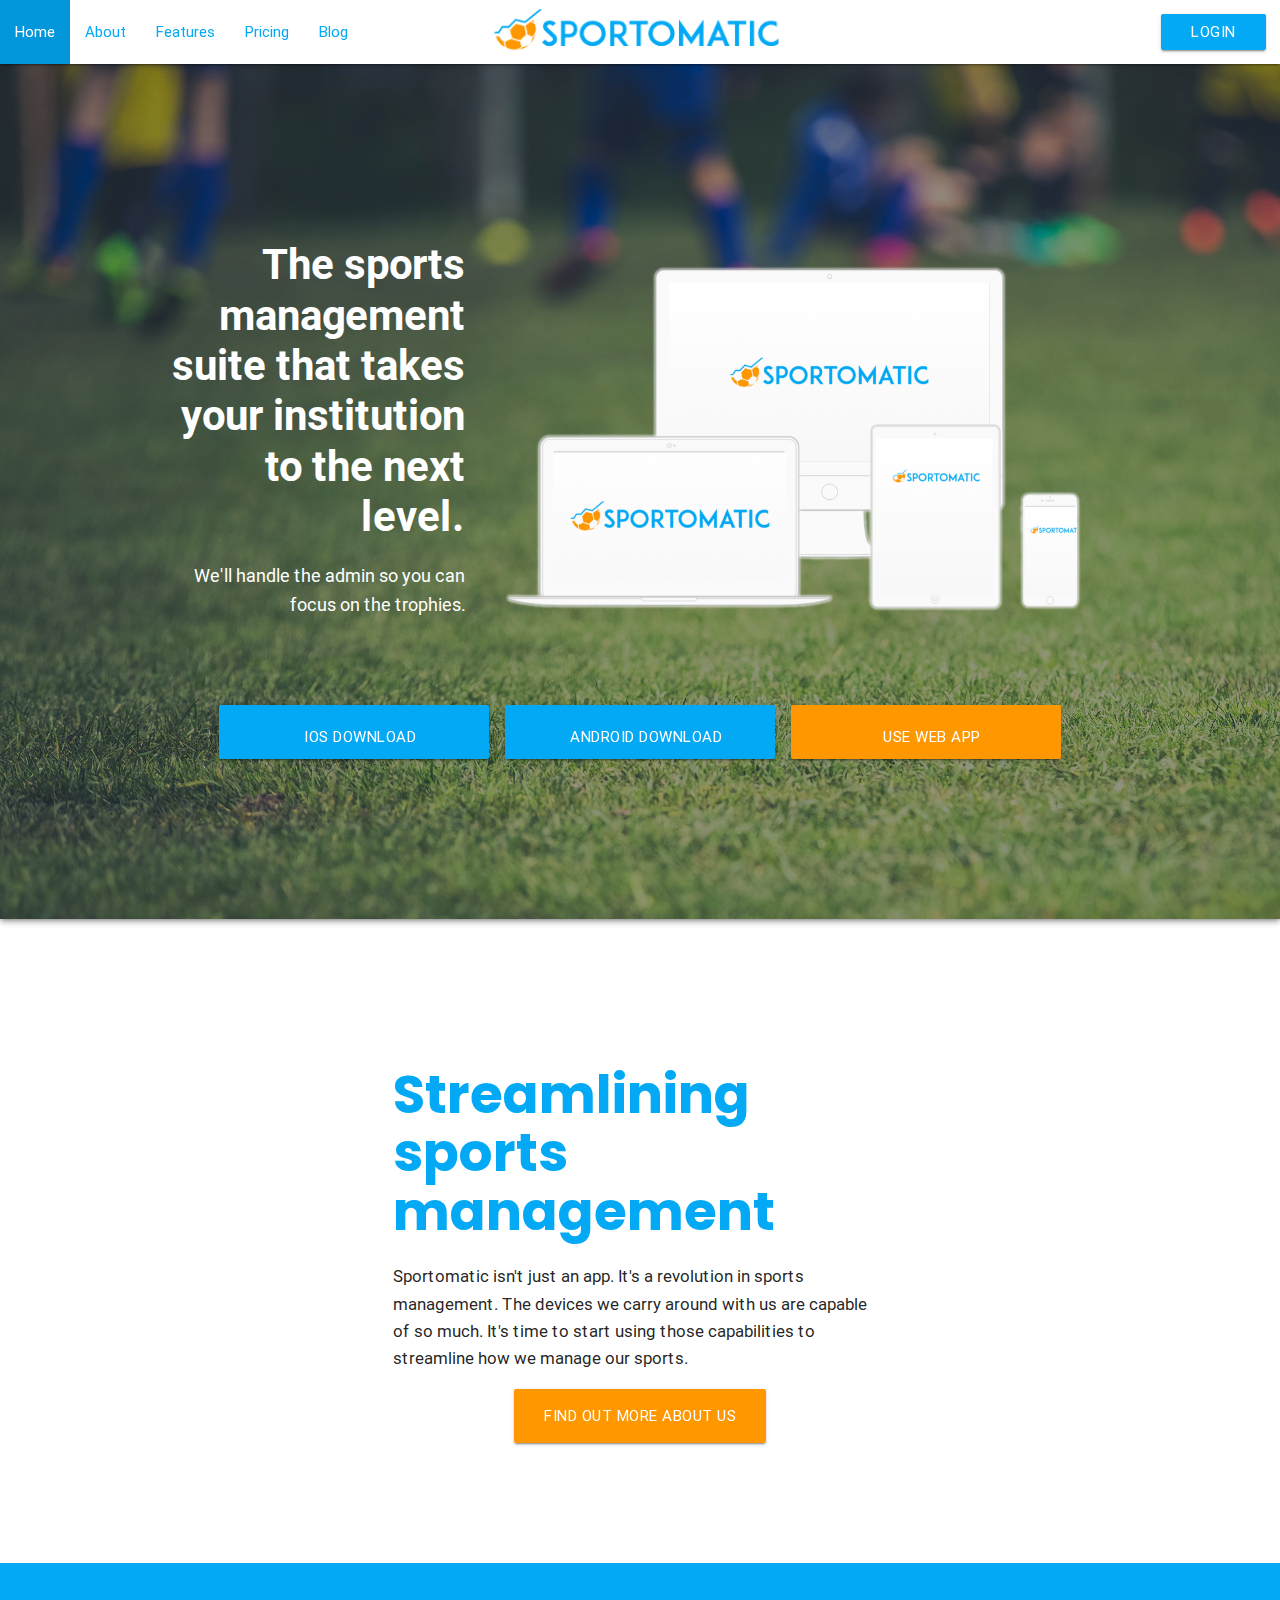
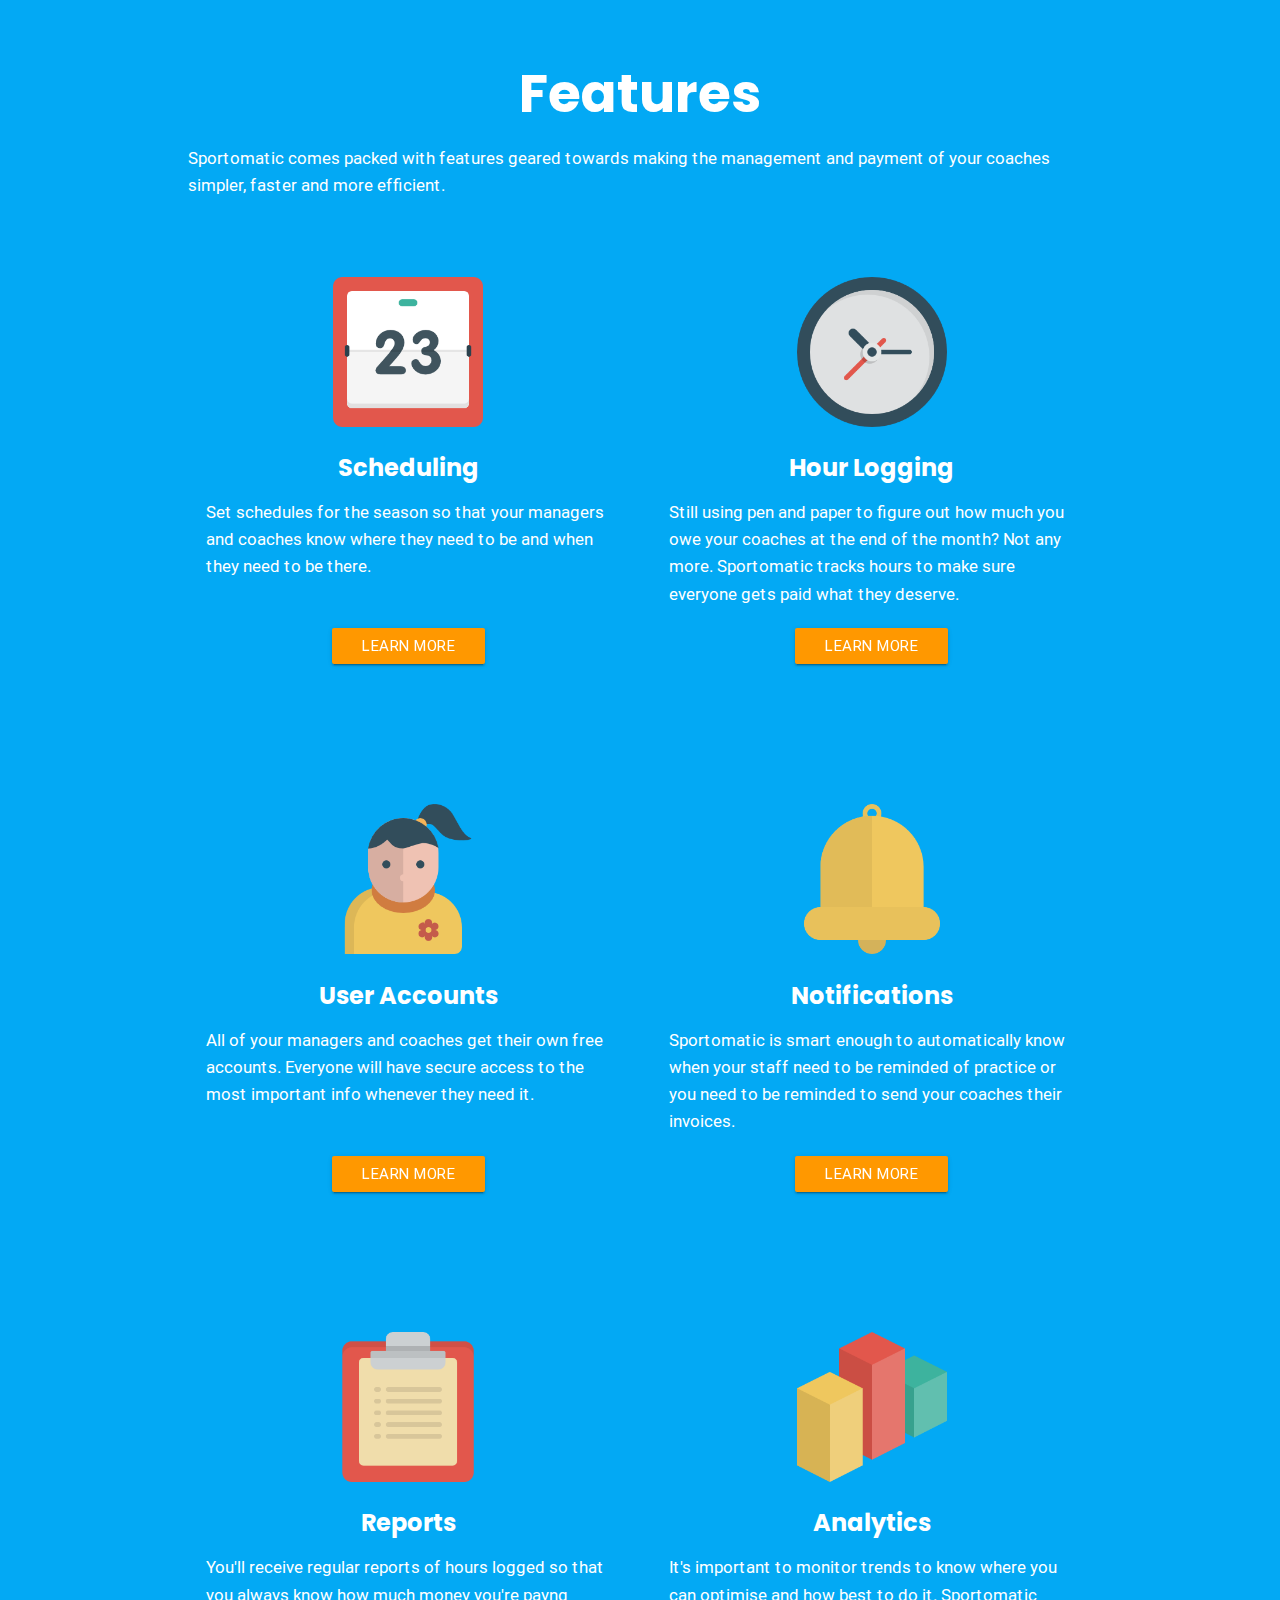
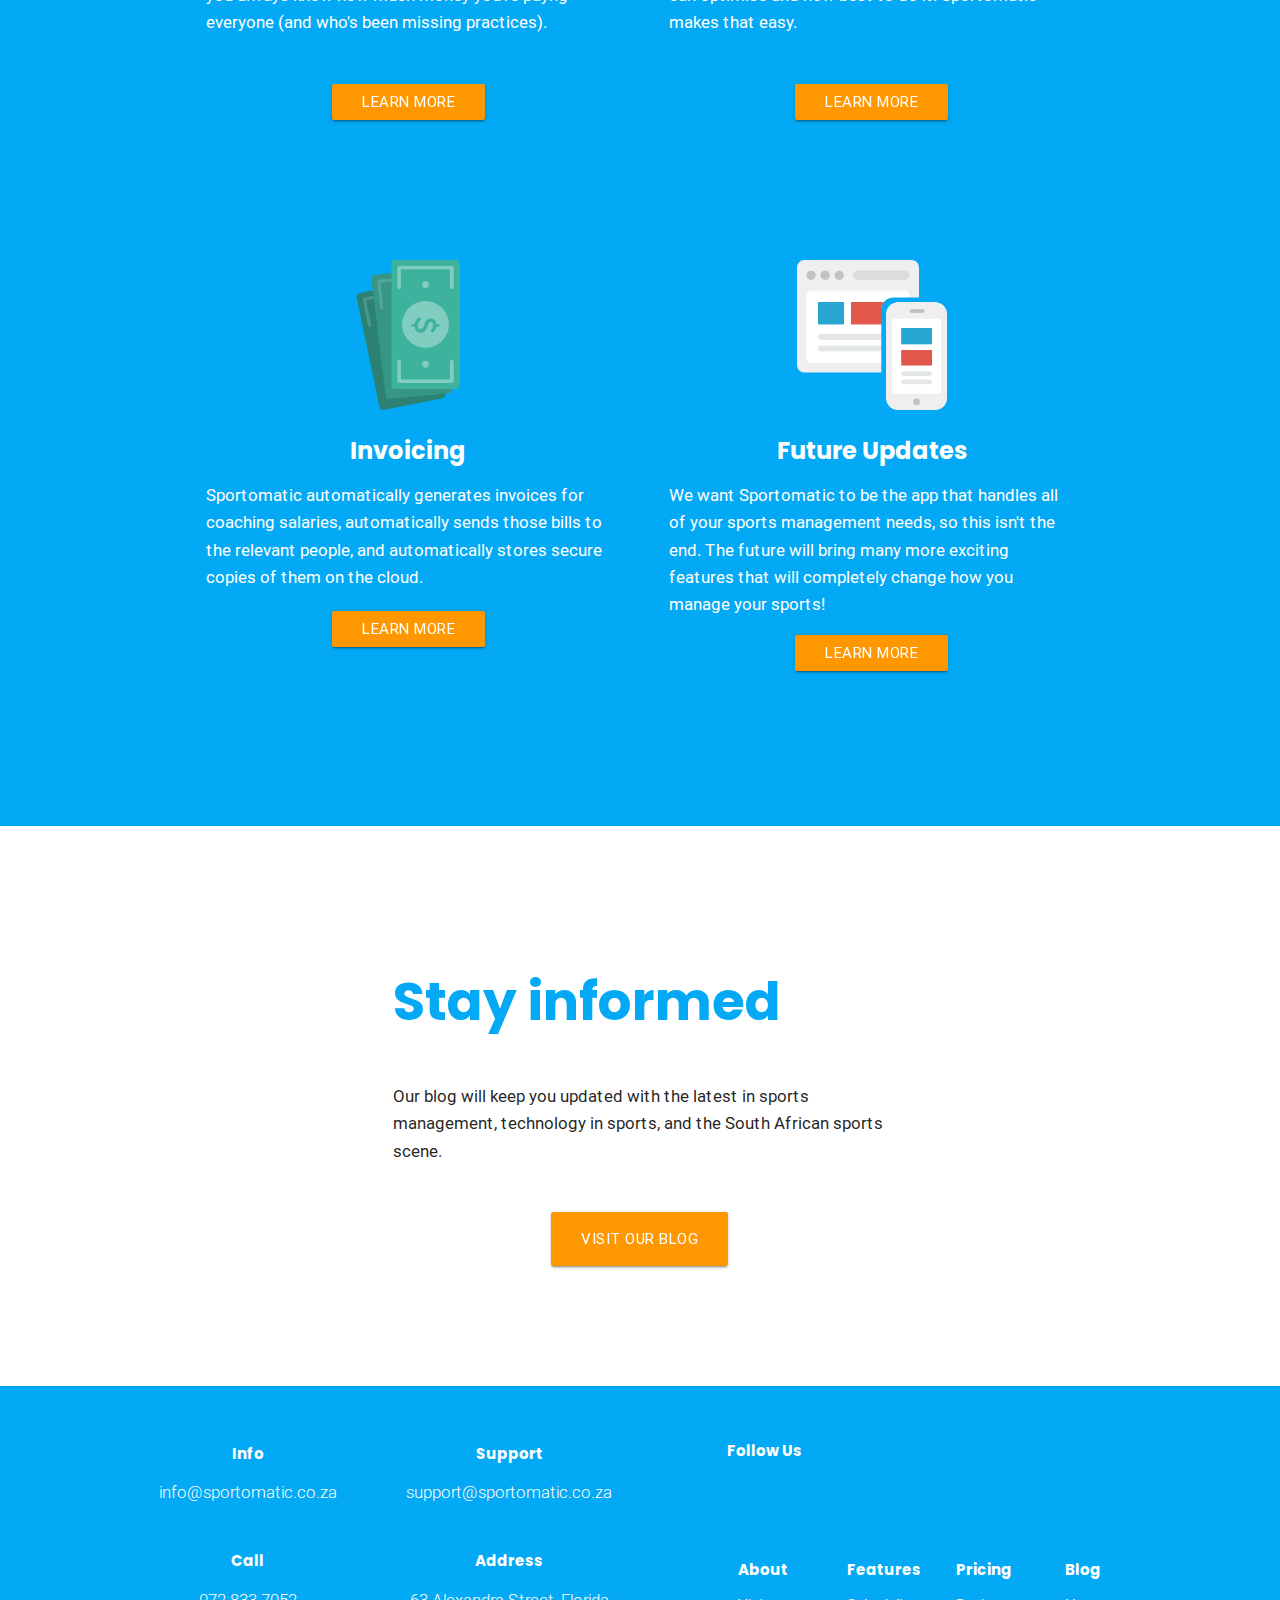
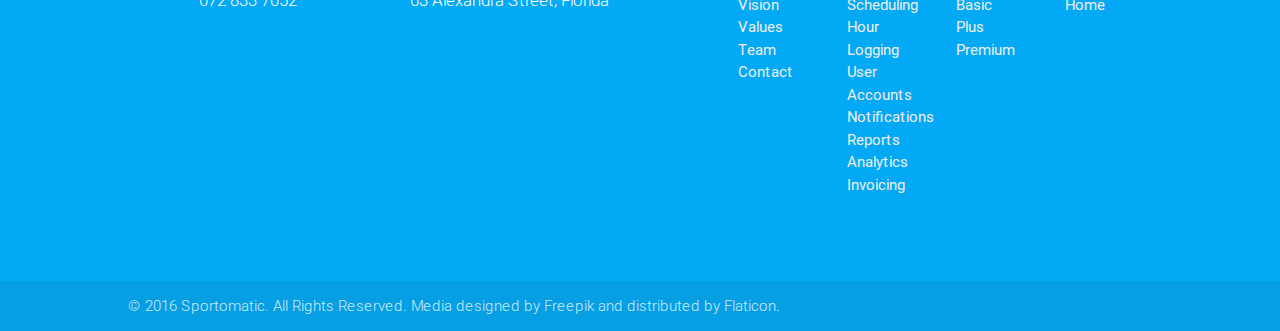
==== index.html @ caa863f8 "chore: Update social link and Richard profile" ====
﻿<!DOCTYPE html>
<html lang="en">
  <head>
    <meta charset="UTF-8">
    <meta name="description" content="Sports management software that will take
    your institution to the next level.">
    <meta name="keywords" content="Sports, Management, Software, Hour Logging,
    Coaches, School, Sportomatic">
    <meta name="author" content="Zaid Frazao">

    <title>Home | Sportomatic</title>
	<!--Tab Icon-->
    <link href="img/icons/icon.ico" rel="shortcut icon"/>
    <!--Import icons -->
    <link href="http://fonts.googleapis.com/icon?family=Material+Icons" rel="stylesheet">
    <link href="http://code.ionicframework.com/ionicons/2.0.1/css/ionicons.min.css" rel="stylesheet">

    <!--Import Materialize-->
    <link type="text/css" rel="stylesheet" href="css/materialize.min.css"  media="screen,projection"/>

    <!--Let browser know website is optimized for mobile-->
    <meta name="viewport" content="width=device-width, initial-scale=1.0"/>

    <!-- Custom Fonts -->
    <link href="https://fonts.googleapis.com/css?family=Poppins:600" rel="stylesheet">

    <!-- Custom CSS -->
    <link rel="stylesheet" href="css/default.css" media="screen, projector">
    <link rel="stylesheet" href="css/homepage.css" media="screen, projector">
  </head>

  <body>
    <!--Import jQuery before materialize.js-->
    <script type="text/javascript" src="https://code.jquery.com/jquery-2.1.1.min.js"></script>
    <script type="text/javascript" src="js/materialize.min.js"></script>
    
    <!-- Main site navigation bar -->
    <div class="navbar-fixed">
      <nav class="white main-nav light-blue-text">
        <div class="nav-wrapper">
          <h1 class="hide">Sportomatic</h1>
          <a href="#!" class="brand-logo center"><img src="img/logo-small.png"></a>
          <ul class="left hide-on-med-and-down">
            <li class="active"><a href="#!">Home</a></li>
            <li><a class="light-blue-text" href="about.html">About</a></li>
            <li><a class="light-blue-text" href="features.html">Features</a></li>
            <li><a class="light-blue-text" href="maintenance.html">Pricing</a></li>
            <li><a class="light-blue-text" href="maintenance.html">Blog</a></li>
          </ul>
          <ul class="right hide-on-med-and-down">
            <li><a class="login-btn waves-effect waves-light btn light-blue" href="maintenance.html">Login</a></li>
          </ul>
        </div>
      </nav>
    </div>
    
    <!-- "Above the fold" banner content -->
    <header class="home-banner valign-wrapper z-depth-2">
      <div class="valign">
        <div class="row valign-wrapper">
          <div class="col l4 m12 s12 valign">
            <p class="white-text">The sports management suite that takes your institution to the next
            level.</p>
            <p class="white-text">We'll handle the admin so you can focus on the trophies.</p>
          </div>
          <div class="col l8">
            <img class="responsive-img hide-on-med-and-down" src="img/home-banner.png">
          </div>
        </div>

        <div class="row center">
          <div class="col l12 s12">
            <a class="banner-btn waves-effect wave-light btn-large light-blue" href="maintenance.html" title="Download Sportomatic from the App Store."><span class="banner-btn-icon ion-social-apple"></span> iOS Download</a>
            <a class="banner-btn waves-effect wave-light btn-large light-blue" href="maintenance.html" title="Download Sportomatic from the Google Play Store."><span class="banner-btn-icon ion-social-android"></span> Android Download</a>
            <a class="banner-btn waves-effect wave-light btn-large orange hide-on-med-and-down" href="maintenance.html"><span class="banner-btn-icon ion-android-desktop"></span> Use web App</a>
          </div>
        </div>
      </div>
    </header>

    <!-- Main content -->
    <main>
      <!-- About section -->
      <section id="home-about" class="valign-wrapper">
        <div class="container valign">
          <h2 class="light-blue-text">Streamlining sports management</h2>
          <p>Sportomatic isn't just an app. It's a revolution in sports management.
          The devices we carry around with us are capable of so much. It's time to start using
          those capabilities to streamline how we manage our sports.</p>
          <div class="center">
            <a class="waves-effect wave-light btn-large orange" href="about.html">Find out more about us</a>
          </div>
        </div>
      </section>

      <!-- Features section -->
      <section id="home-features" class="light-blue white-text">
        <div class="container">
          <h2 class="center  white-text">Features</h2>
          <p>Sportomatic comes packed with features geared towards making the management
          and payment of your coaches simpler, faster and more efficient.</p>

          <div class="row"
            <!-- Scheduling -->
            <section id="scheduling" class="col l6 m6 s12">
              <div class="feature">
                <div class="center">
                  <img class="responsive-img" src="img/icons/scheduling.png" alt="">
                </div>
                <h3 class="center-align white-text">Scheduling</h3>
                <p>Set schedules for the season so that your managers and coaches know where
                they need to be and when they need to be there.</p>
                <div class="center">
                  <a class="waves-effect wave-light btn orange" href="features.html#scheduling">Learn more</a>
                </div>
               </div>
            </section>

            <!-- Hour logging -->
            <section id="hour-logging" class="col l6 m6 s12">
              <div class="feature">
                <div class="center">
                  <img class="responsive-img" src="img/icons/hour-logging.png" alt="">
                </div>
                <h3 class="center-align white-text">Hour Logging</h3>
                <p>Still using pen and paper to figure out how much you owe your
                coaches at the end of the month? Not any more. Sportomatic tracks hours
                to make sure everyone gets paid what they deserve.</p>
                <div class="center">
                  <a class="waves-effect wave-light btn orange" href="features.html#hour-logging">Learn more</a>
                </div>
               </div>
            </section>
          </div>

          <div class="row">
            <!-- User accounts -->
            <section id="user-accounts" class="col l6 m6 s12">
              <div class="feature">
                <div class="center">
                  <img class="responsive-img" src="img/icons/user-accounts.png" alt="">
                </div>
                <h3 class="center-align white-text">User Accounts</h3>
                <p>All of your managers and coaches get their own free accounts.
                Everyone will have secure access to the most important info whenever
                they need it.</p>
                <div class="center">
                  <a class="waves-effect wave-light btn orange" href="features.html#user-accounts">Learn more</a>
                </div>
               </div>
            </section>

            <!-- Notifications -->
            <section id="notifications" class="col l6 m6 s12">
              <div class="feature">
                <div class="center">
                  <img class="responsive-img" src="img/icons/notifications.png" alt="">
                </div>
                <h3 class="center-align white-text">Notifications</h3>
                <p>Sportomatic is smart enough to automatically know when your staff
                need to be reminded of practice or you need to be reminded to send
                your coaches their invoices.</p>
                <div class="center">
                  <a class="waves-effect wave-light btn orange" href="features.html#notifications">Learn more</a>
                </div>
              </div>
            </section>
          </div>

          <div class="row">
            <!-- Reports -->
            <section id="reports" class="col l6 m6 s12">
              <div class="feature">
                <div class="center">
                  <img class="responsive-img" src="img/icons/reports.png" alt="">
                </div>
                <h3 class="center-align white-text">Reports</h3>
                <p>You'll receive regular reports of hours logged so that you
                always know how much money you're payng everyone (and who's been
                missing practices).</p>
                <div class="center">
                  <a class="waves-effect wave-light btn orange" href="features.html#reports">Learn more</a>
                </div>
               </div>
            </section>

            <!-- Analytics -->
            <section id="analytics" class="col l6 m6 s12">
              <div class="feature">
                <div class="center">
                  <img class="responsive-img" src="img/icons/analytics.png" alt="">
                </div>
                <h3 class="center-align white-text">Analytics</h3>
                <p>It's important to monitor trends to know where you can optimise
                and how best to do it. Sportomatic makes that easy.</p>
                <div class="center">
                  <a class="waves-effect wave-light btn orange" href="features.html#analytics">Learn more</a>
                </div>
               </div>
            </section>
          </div>

          <div class="row">
            <!-- Billing -->
            <section id="billing" class="col l6 m6 s12">
              <div class="feature">
                <div class="center">
                  <img class="responsive-img" src="img/icons/billing.png" alt="">
                </div>
                <h3 class="center-align white-text">Invoicing</h3>
                <p>Sportomatic automatically generates invoices for coaching salaries,
                automatically sends those bills to the relevant people, and
                automatically stores secure copies of them on the cloud.</p>
                <div class="center">
                  <a class="waves-effect wave-light btn orange" href="features.html#billing">Learn more</a>
                </div>
               </div>
            </section>

            <!-- Future Updates -->
            <section id="future" class="col l6 m6 s12">
              <div class="feature">
                <div class="center">
                  <img class="responsive-img" src="img/icons/future.png" alt="">
                </div>
                <h3 class="center-align white-text">Future Updates</h3>
                <p>We want Sportomatic to be the app that handles all of your sports
                management needs, so this isn't the end. The future will bring many
                more exciting features that will completely change how you manage your
                sports!</p>
                <div class="center">
                  <a class="waves-effect wave-light btn orange" href="features.html#future">Learn more</a>
                </div>
               </div>
            </section>
          </div>
        </div>
      </section>

      <!-- Pricing section -->
      <!-- TODO: Add short summary of price structre and link to pricing page -->

      <!-- Blog -->
      <section id="home-blog" class="valign-wrapper">
        <div class="container valign">
          <h2 class="light-blue-text">Stay informed</h2>
          <p>Our blog will keep you updated with the latest in sports management,
          technology in sports, and the South African sports scene.</p>
          <div class="center">
            <a class="waves-effect wave-light btn-large orange" href="maintenance.html">Visit our blog</a>
          </div>
        </div>
      </section>
    </main>
      
    <!-- Footer content -->
    <footer class="page-footer light-blue">
      <div class="container">
        <div class="row">
          <div class="footer-section col l6 s12">
            <h5 class="hide white-text">Contact</h5>
            <div class="row">
              <div class="col l6 m6 s12 center">
                <span class="contact-icon ion-information"></span>
                <h6 class="white-text">Info</h6>
                <p class="light white-text">info@sportomatic.co.za</p>
              </div>
              <div class="col l6 m6 s12 center">
                <span class="contact-icon ion-help"></span>
                <h6 class="white-text">Support</h6>
                <p class="light white-text">support@sportomatic.co.za</p>
              </div>
            </div>
            <div class="row">
              <div class="col l6 m6 s12 center">
                <span class="contact-icon ion-ios-telephone"></span>
                <h6 class="white-text center">Call</h6>
                <p class="light white-text">072 833 7052</p>
              </div>
              <div class="col l6 m6 s12 center">
                <span class="contact-icon ion-location"></span>
                <h6 class="white-text center">Address</h6>
                <p class="light white-text">63 Alexandra Street, Florida</p>
              </div>
            </div>
          </div>
          <div class="footer-section col l5 offset-l1 s12">
            <div class="row">
              <h6 class="white-text">Follow Us</h6>
              <ul class="social-media-btns white-text">
                <li><a href="https://web.facebook.com/sportomaticapp/" target="_blank" title="Like us on Facebook!">
                    <span class="social-icon ion-social-facebook"></span></a></li>
                <li><a href="https://twitter.com/sportomaticsa" target="_blank" title="Follow us on Twitter!">
                    <span class="social-icon ion-social-twitter"></span></a></li>
                <li><a href="https://za.pinterest.com/sportomaticsa/" target="_blank" title="Follow us on Pinterest!">
                    <span class="social-icon ion-social-pinterest"></span></a></li>
                <li><a href="https://www.instagram.com/sportomatic_app/?hl=en" target="_blank" title="Follow us on Instagram!">
                    <span class="social-icon ion-social-instagram"></span></a></li>
                <li><a href="https://www.linkedin.com/company/10850400?trk=tyah&trkInfo=clickedVertical%3Acompany%2CclickedEntityId%3A10850400%2Cidx%3A1-1-1%2CtarId%3A1481287638272%2Ctas%3Asportomatic" target="_blank" title="View our LinkIn company profile!">
                    <span class="social-icon ion-social-linkedin"></span></a></li>
                <li><a href="https://plus.google.com/104821066249653946599" target="_blank" title="Follow us on Google+!">
                    <span class="social-icon ion-social-googleplus"></span></a></li>
              </ul>
            </div>
            <div class="row">
              <h5 class="white-text hide">Sitemap</h5>
              <div class="col l3 s3">
                <h6><a class="white-text center" href="about.html">About</a></h6>
                <ul>
                  <li><a class="grey-text text-lighten-3" href="about.html#vision">Vision</a></li>
                  <li><a class="grey-text text-lighten-3" href="about.html#values">Values</a></li>
                  <li><a class="grey-text text-lighten-3" href="about.html#team">Team</a></li>
                  <li><a class="grey-text text-lighten-3" href="about.html#contact">Contact</a></li>
                </ul>
              </div>
              <div class="col l3 s3">
                <h6><a class="white-text center" href="features.html">Features</a></h6>
                <ul>
                  <li><a class="grey-text text-lighten-3" href="features.html#scheduling">Scheduling</a></li>
                  <li><a class="grey-text text-lighten-3" href="features.html#hour-logging">Hour Logging</a></li>
                  <li><a class="grey-text text-lighten-3" href="features.html#user-accounts">User Accounts</a></li>
                  <li><a class="grey-text text-lighten-3" href="features.html#notifications">Notifications</a></li>
                  <li><a class="grey-text text-lighten-3" href="features.html#reports">Reports</a></li>
                  <li><a class="grey-text text-lighten-3" href="features.html#analytics">Analytics</a></li>
                  <li><a class="grey-text text-lighten-3" href="features.html#billing">Invoicing</a></li>
                </ul>
              </div>
              <div class="col l3 s3">
                <h6><a class="white-text center" href="maintenance.html">Pricing</a></h6>
                <ul>
                  <li><a class="grey-text text-lighten-3" href="maintenance.html">Basic</a></li>
                  <li><a class="grey-text text-lighten-3" href="maintenance.html">Plus</a></li>
                  <li><a class="grey-text text-lighten-3" href="maintenance.html">Premium</a></li>
                </ul>
              </div>
              <div class="col l3 s3">
                <h6><a class="white-text center" href="maintenance.html">Blog</a></h6>
                <ul>
                  <li><a class="grey-text text-lighten-3" href="maintenance.html">Home</a></li>
                </ul>
              </div>
            </div>
          </div>
        </div>
      </div>
      <div class="footer-copyright">
        <div class="container">
        © 2016 Sportomatic. All Rights Reserved. Media designed by Freepik and distributed by Flaticon. 
        </div>
      </div>
    </footer>
  </body>
</html>
---- css/default.css ----
h1, h2, h3, h4, h5, h6 {
  font-family: Poppins, sans-serif;
  font-weight: bold;
  color: #03a9f4;
}

p {
  font-size: 1.125rem;
  line-height: 1.618;
}

.signup-btn {
  margin: 0.4rem;
}

/* Links */
a {
  color: #ff3d00;  
}

li.active {
  background-color: #03a9f4 !important;
  color: #ffffff !important;
}

.btn:hover.light-blue, .btn-large:hover.light-blue {
  background-color: #4fc3f7 !important;
}

.btn:hover.orange, .btn-large:hover.orange {
  background-color: #ffb74d !important;
}

/* Main navigation bar */
.brand-logo img {
  height: 4rem;
  width: 22rem;
  -webkit-transition: filter 0.3s; /* Safari */
   transition: filter 0.3s;
}

.brand-logo img:hover {
  -webkit-filter: brightness(80%); /* Safari 6.0 - 9.0 */
  filter: brightness(80%);
  -webkit-transition: filter 0.3s; /* Safari */
  transition: filter 0.3s;
  cursor: pointer;
}

.tabs li a {
  color: #ffffff !important;
}

.tabs .indicator {
  background-color: #ffffff;
}

/* Header */
header {
  height: 50vh;
  padding: 4rem;
  text-align: center;
  background-color: #03a9f4;
  color: #ffffff;
}

header h1 {
  color: #ffffff;
}

/* Footer */
.contact-icon {
  margin: 10px 0;
  color: #ffffff;
  font-size: 3rem;
  display: block;
}

section, footer {
  margin: 0;
}

.page-footer {
  margin: 0 !important;
}

.footer-section {
  margin: 2rem 0;
}

.page-footer a:hover {
  text-decoration: underline;
}

.social-media-btns > li {
  display: inline;
}

.social-icon {
  font-size: 2rem;
  padding: 1rem;
  color: #ffffff;
  -webkit-transition: color 0.3s; /* Safari */
   transition: color 0.3s;
}

.social-icon:hover {
  color: #e0e0e0;
  -webkit-transition: color 0.3s; /* Safari */
  transition: color 0.3s;
}
---- css/homepage.css ----
.home-banner {
  height: 95vh;
  /*padding: 1rem;*/
  background-image: url("../img/banner-bg.jpg");
  min-height: 50rem;
  text-align: center;
}

#home-about h2 {
    font-size: 2.4rem;
}

@media only screen and (min-width: 601px) {
  .home-banner {
    padding: 4rem;
    text-align: center;
  }
  
  #home-about h2 {
    font-size: 3.56rem;
  }
}

@media only screen and (min-width: 993px) {
  .container {
    width: 80%;
  }
  .home-banner {
    padding: 10rem;
    text-align: right;
  }
  
  #home-about h2 {
    font-size: 3.56rem;
  }
}

@media only screen and (min-width: 1400px) {
  .container {
    width: 80%;
  }
}

.home-banner p:first-child {
  font-size: 2.8rem;
  line-height: 1.2;
  font-weight: bold;  
  margin-bottom: 1rem;
}

.home-banner p:last-child {
  font-size: 1.2rem;
  font-weight: normal;  
  margin-bottom: 4rem;
}

.banner-btn {
  margin: 0.4rem 0.4rem;
  width: 18rem;
}

.banner-btn-icon {
  font-size: 2rem;
  padding-right: 0.8rem;
  position: relative;
  top: 0.2rem;
}

.feature {
  margin: 4rem 0;
  padding: 0 1.2rem;
}

.feature h3 {
  font-size: 1.6rem;
}

.feature img {
  height: 10rem;
  width: auto;
}

.feature p {
  min-height: 7.5rem;
}

#home-about {
  padding: 8rem 5rem;
  width: 60%;
  margin: 0 auto;
}

#home-features {
  padding: 5rem;
}

#home-blog {
  padding: 8rem 5rem;
  width: 60%;
  margin: 0 auto;
}

#home-blog p {
  padding: 2rem 0;
}
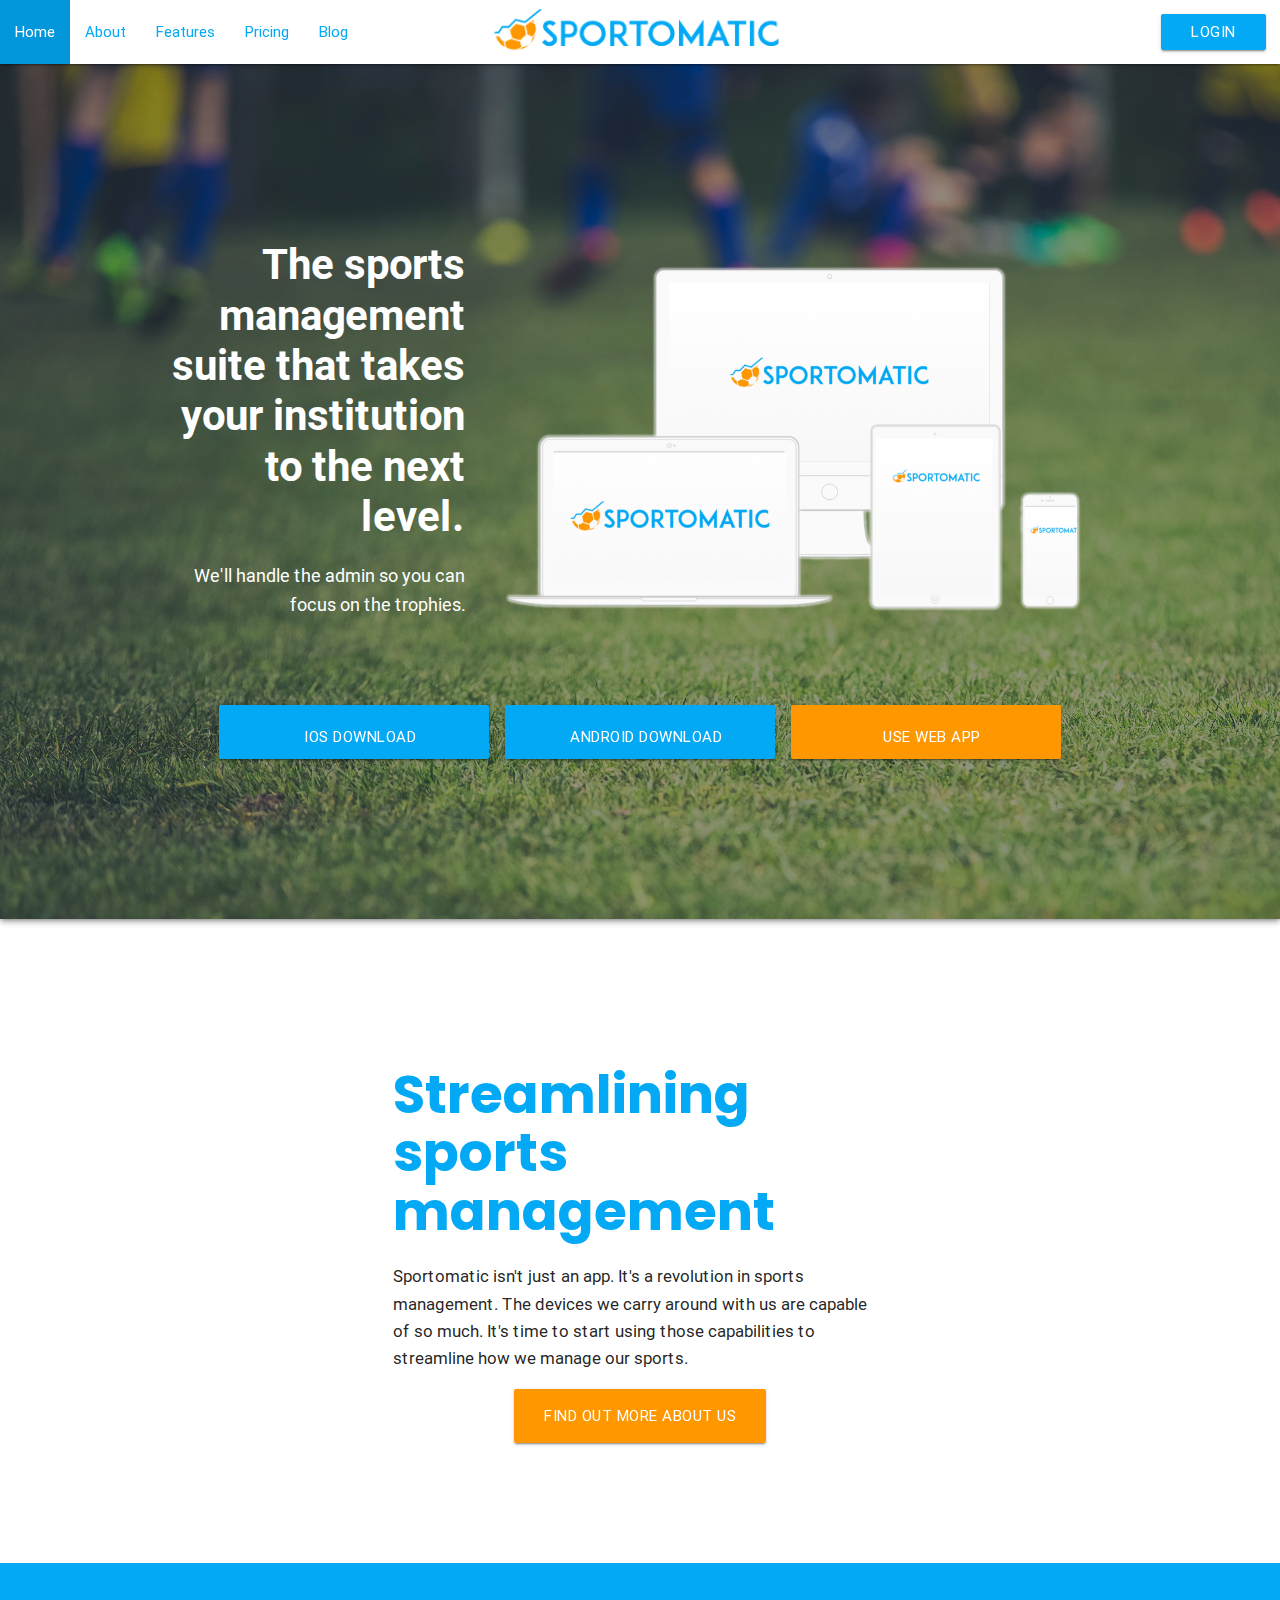
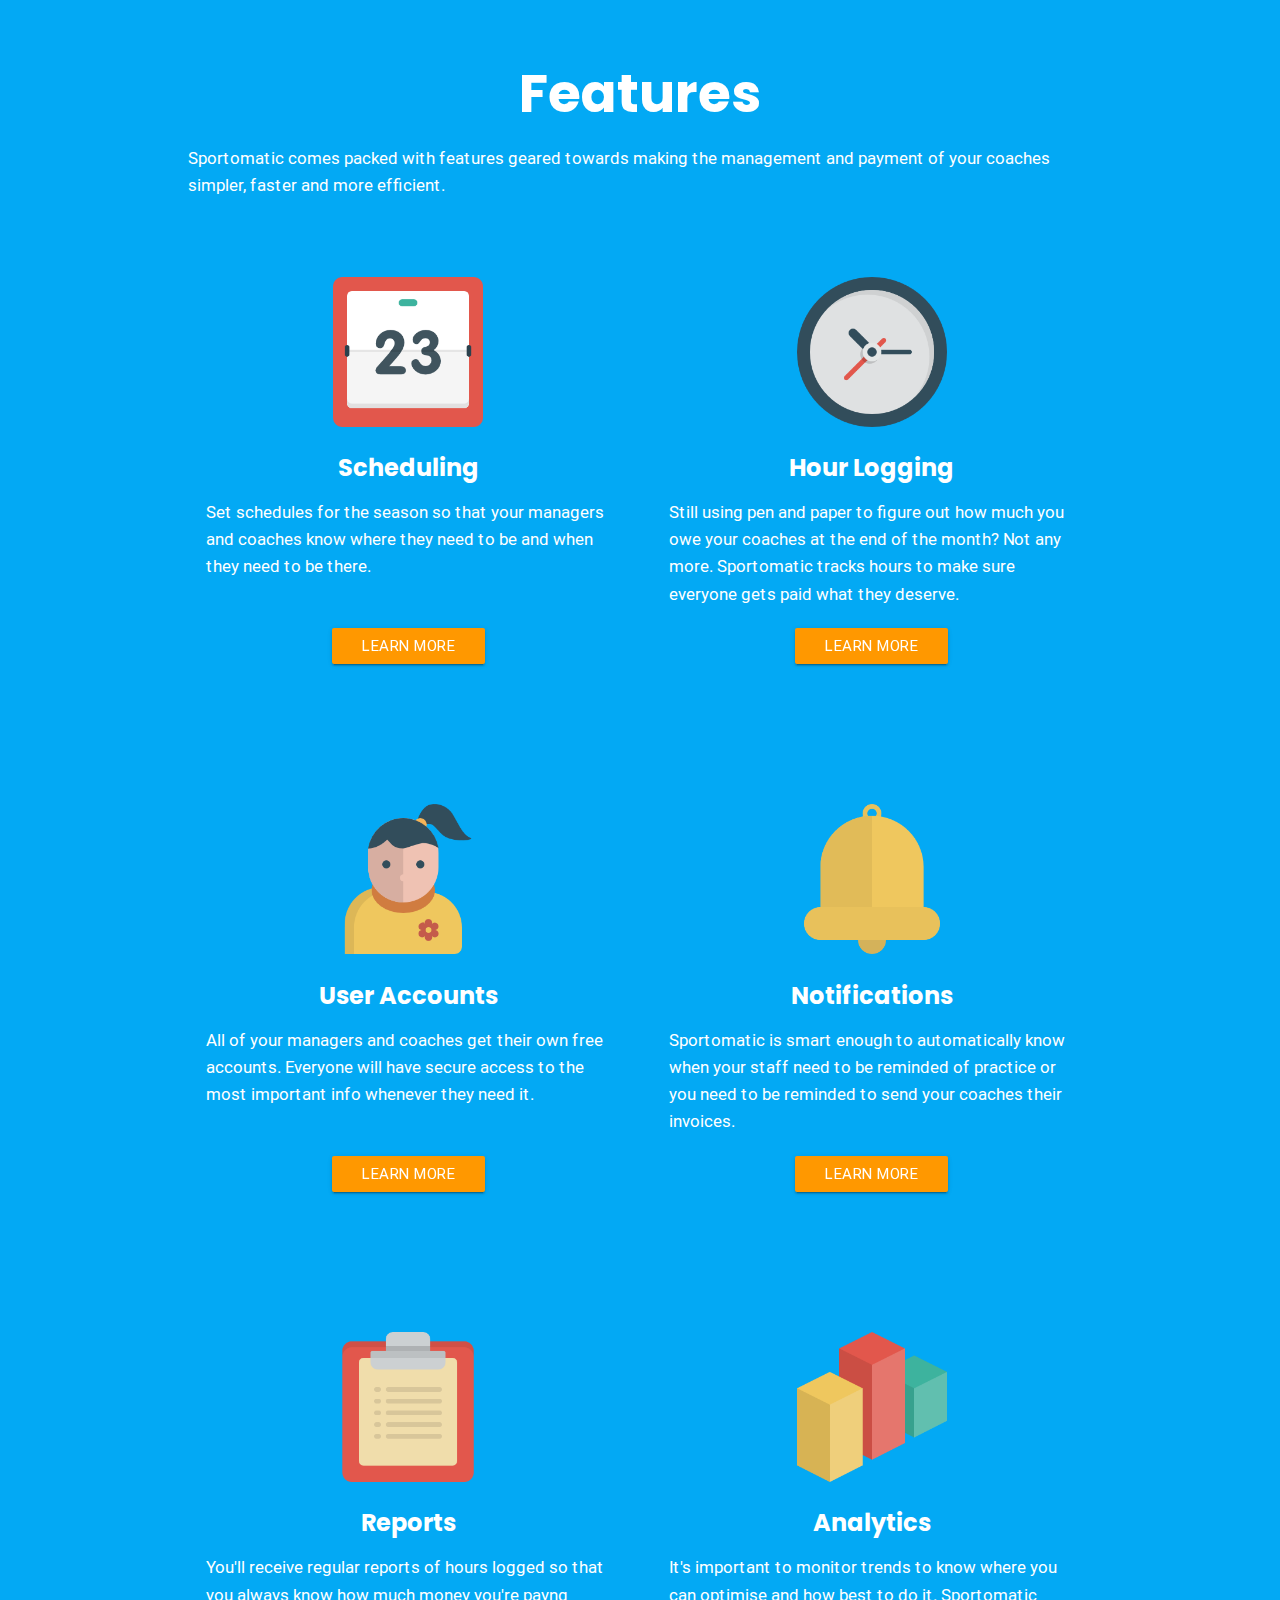
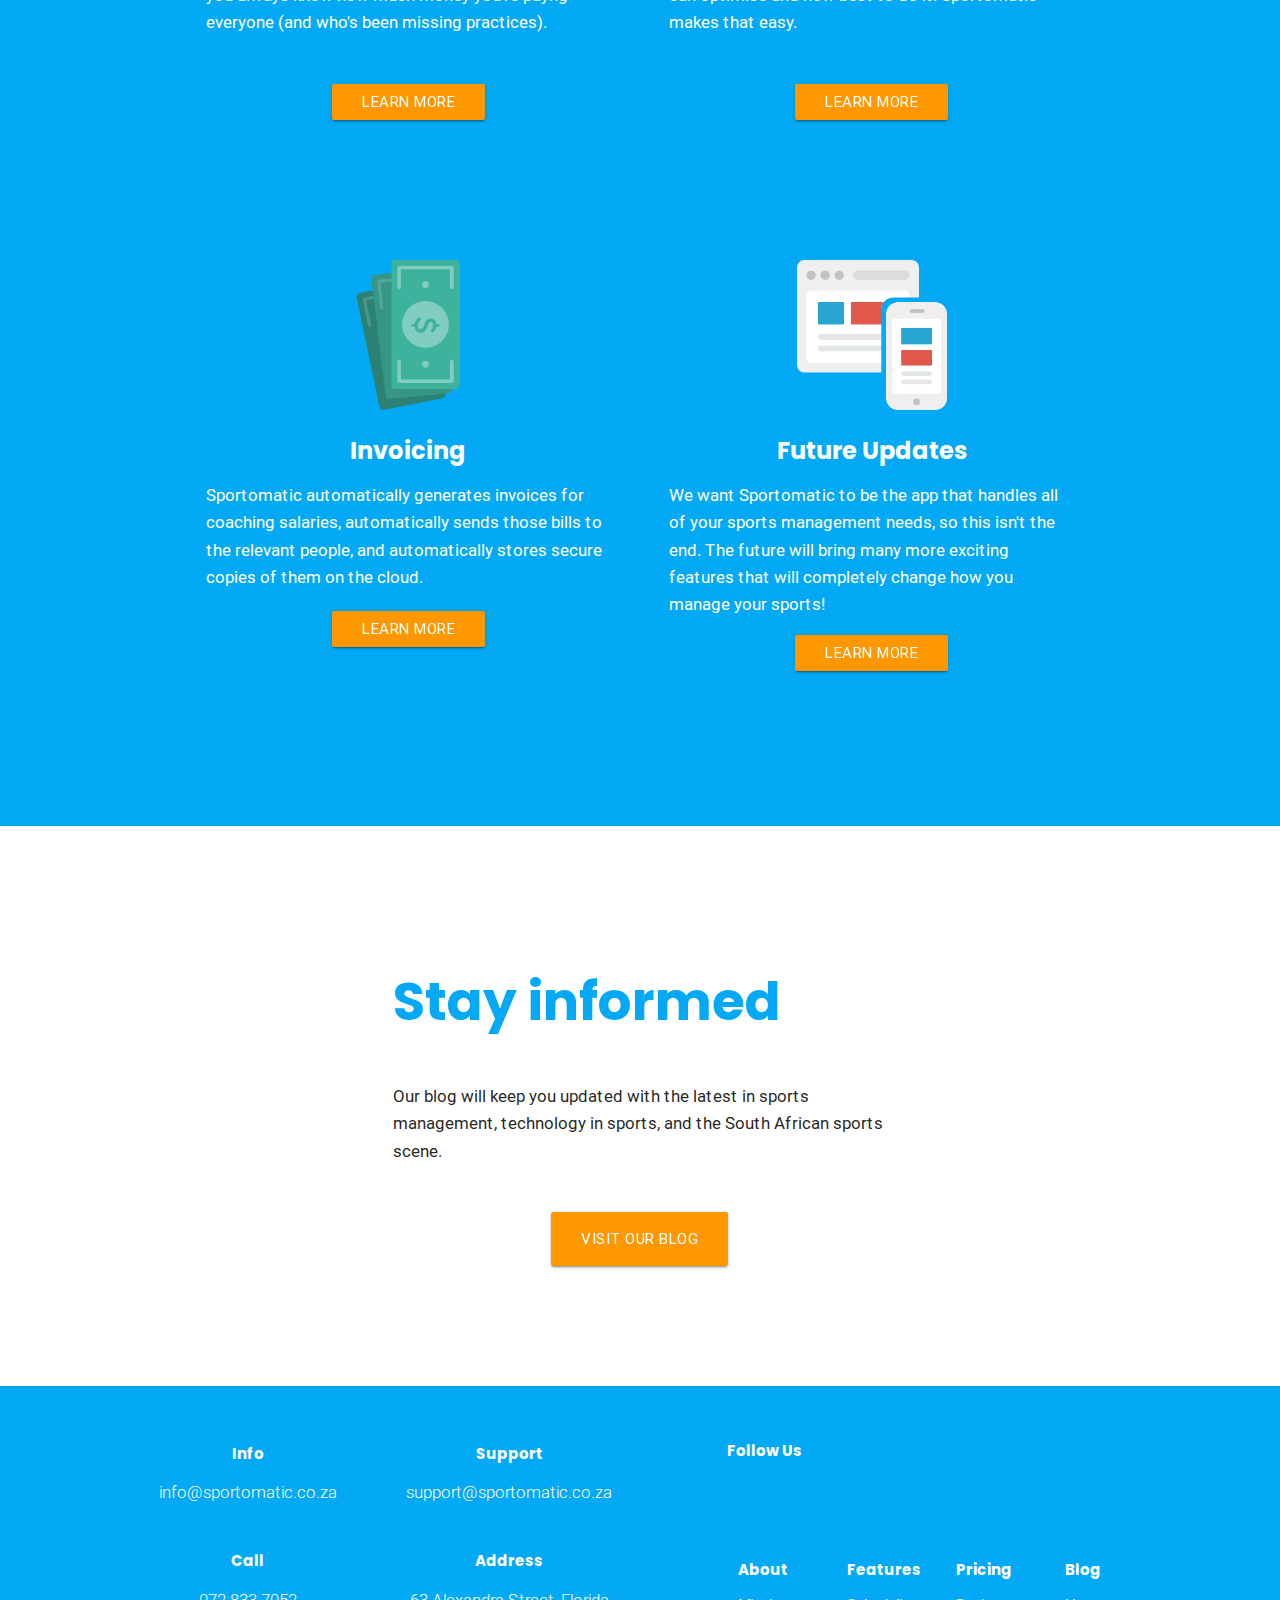
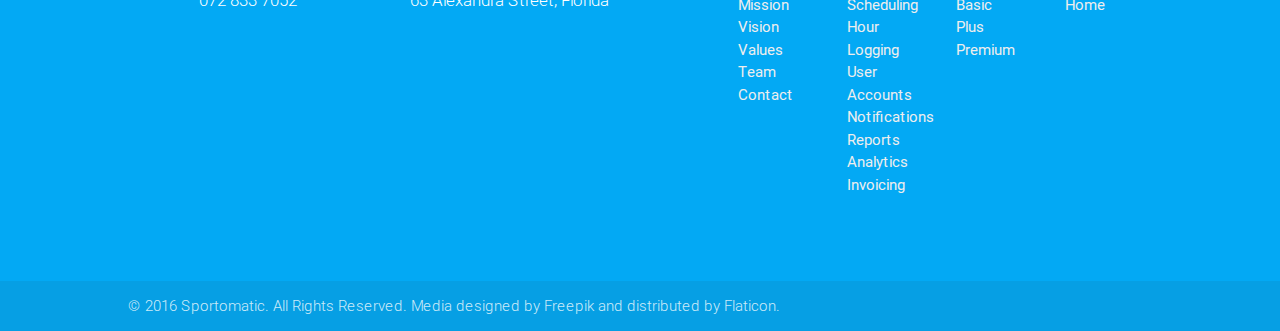
==== commit 58aaa650: "chore: Add mission lint in footer" ====
--- a/index.html
+++ b/index.html
@@ -9,8 +9,7 @@
     <meta name="author" content="Zaid Frazao">
 
     <title>Home | Sportomatic</title>
-	<!--Tab Icon-->
-    <link href="img/icons/icon.ico" rel="shortcut icon"/>
+	
     <!--Import icons -->
     <link href="http://fonts.googleapis.com/icon?family=Material+Icons" rel="stylesheet">
     <link href="http://code.ionicframework.com/ionicons/2.0.1/css/ionicons.min.css" rel="stylesheet">
@@ -45,7 +44,7 @@
             <li><a class="light-blue-text" href="about.html">About</a></li>
             <li><a class="light-blue-text" href="features.html">Features</a></li>
             <li><a class="light-blue-text" href="maintenance.html">Pricing</a></li>
-            <li><a class="light-blue-text" href="maintenance.html">Blog</a></li>
+            <li><a class="light-blue-text" href="blog/">Blog</a></li>
           </ul>
           <ul class="right hide-on-med-and-down">
             <li><a class="login-btn waves-effect waves-light btn light-blue" href="maintenance.html">Login</a></li>
@@ -247,7 +246,7 @@
           <p>Our blog will keep you updated with the latest in sports management,
           technology in sports, and the South African sports scene.</p>
           <div class="center">
-            <a class="waves-effect wave-light btn-large orange" href="maintenance.html">Visit our blog</a>
+            <a class="waves-effect wave-light btn-large orange" href="blog/">Visit our blog</a>
           </div>
         </div>
       </section>
@@ -307,6 +306,7 @@
               <div class="col l3 s3">
                 <h6><a class="white-text center" href="about.html">About</a></h6>
                 <ul>
+				  <li><a class="grey-text text-lighten-3" href="about.html#mission">Mission</a></li>
                   <li><a class="grey-text text-lighten-3" href="about.html#vision">Vision</a></li>
                   <li><a class="grey-text text-lighten-3" href="about.html#values">Values</a></li>
                   <li><a class="grey-text text-lighten-3" href="about.html#team">Team</a></li>
@@ -334,9 +334,9 @@
                 </ul>
               </div>
               <div class="col l3 s3">
-                <h6><a class="white-text center" href="maintenance.html">Blog</a></h6>
+                <h6><a class="white-text center" href="blog/">Blog</a></h6>
                 <ul>
-                  <li><a class="grey-text text-lighten-3" href="maintenance.html">Home</a></li>
+                  <li><a class="grey-text text-lighten-3" href="blog/">Home</a></li>
                 </ul>
               </div>
             </div>
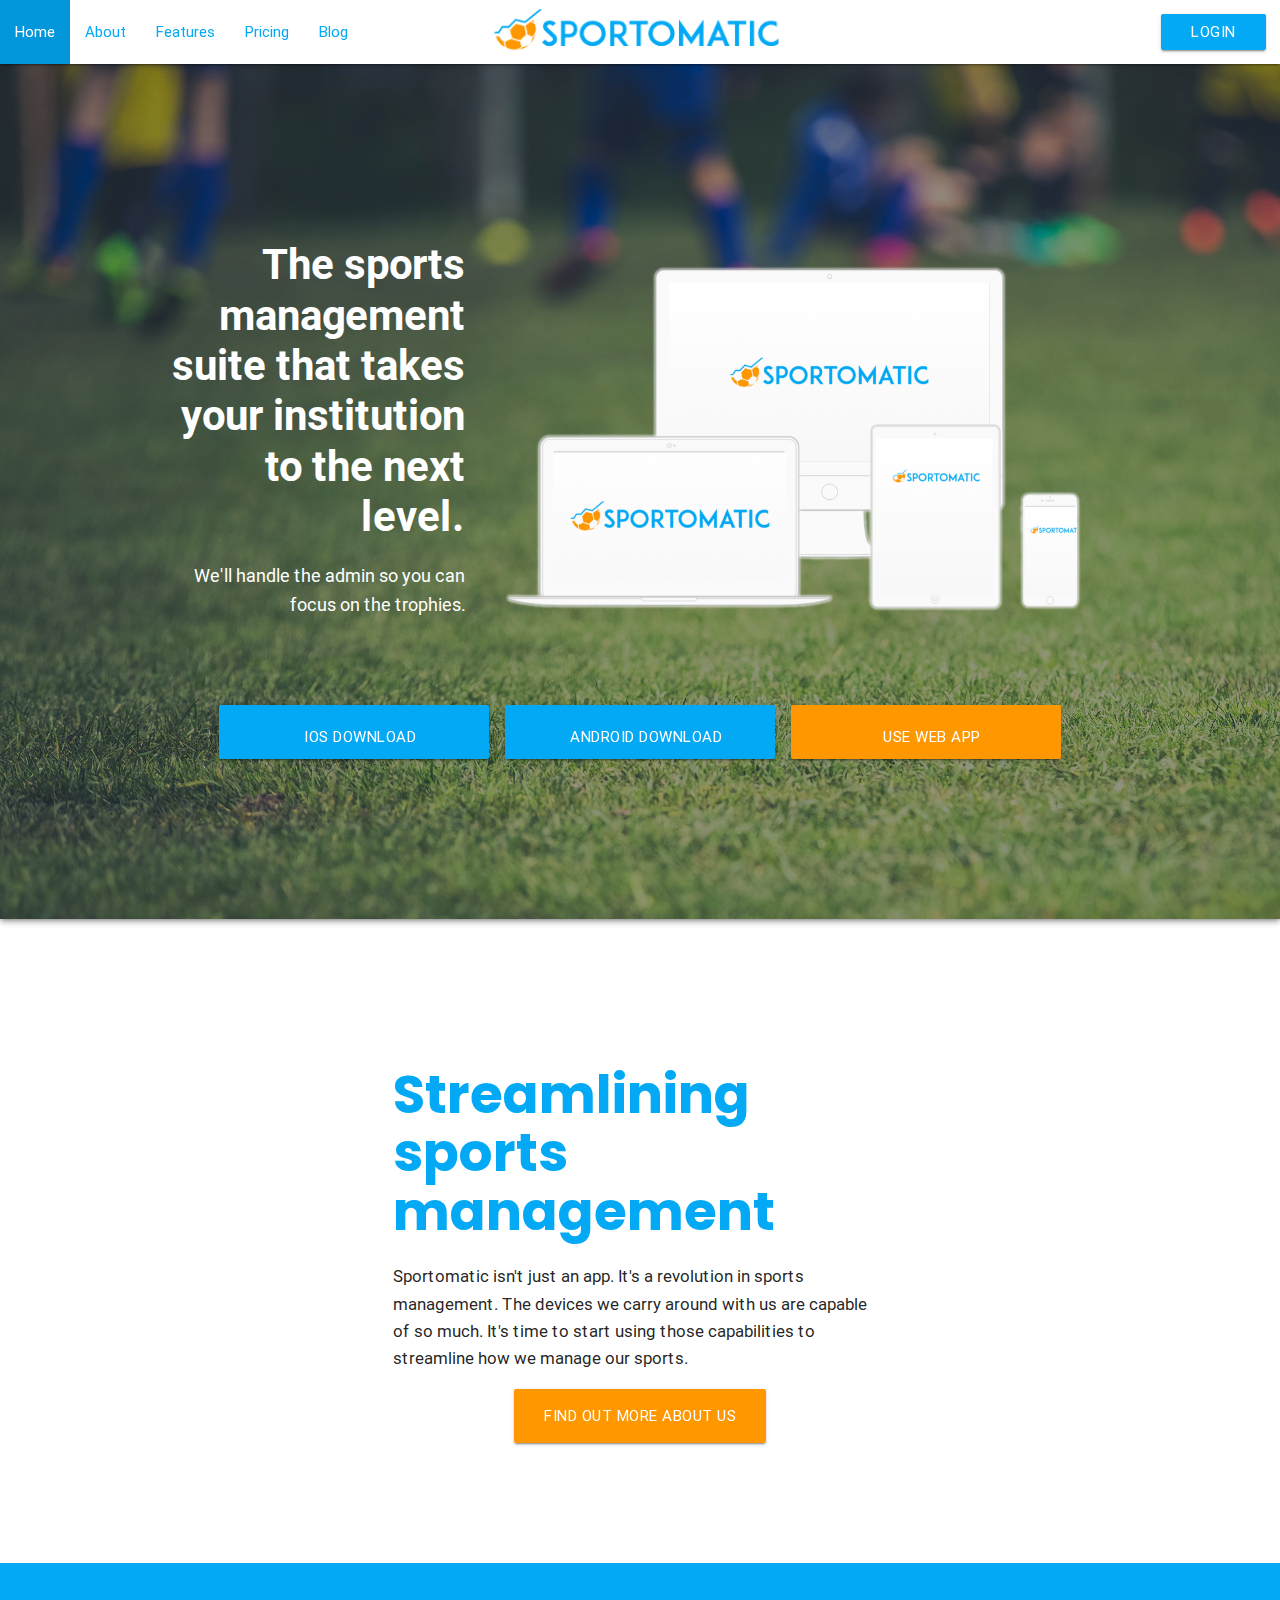
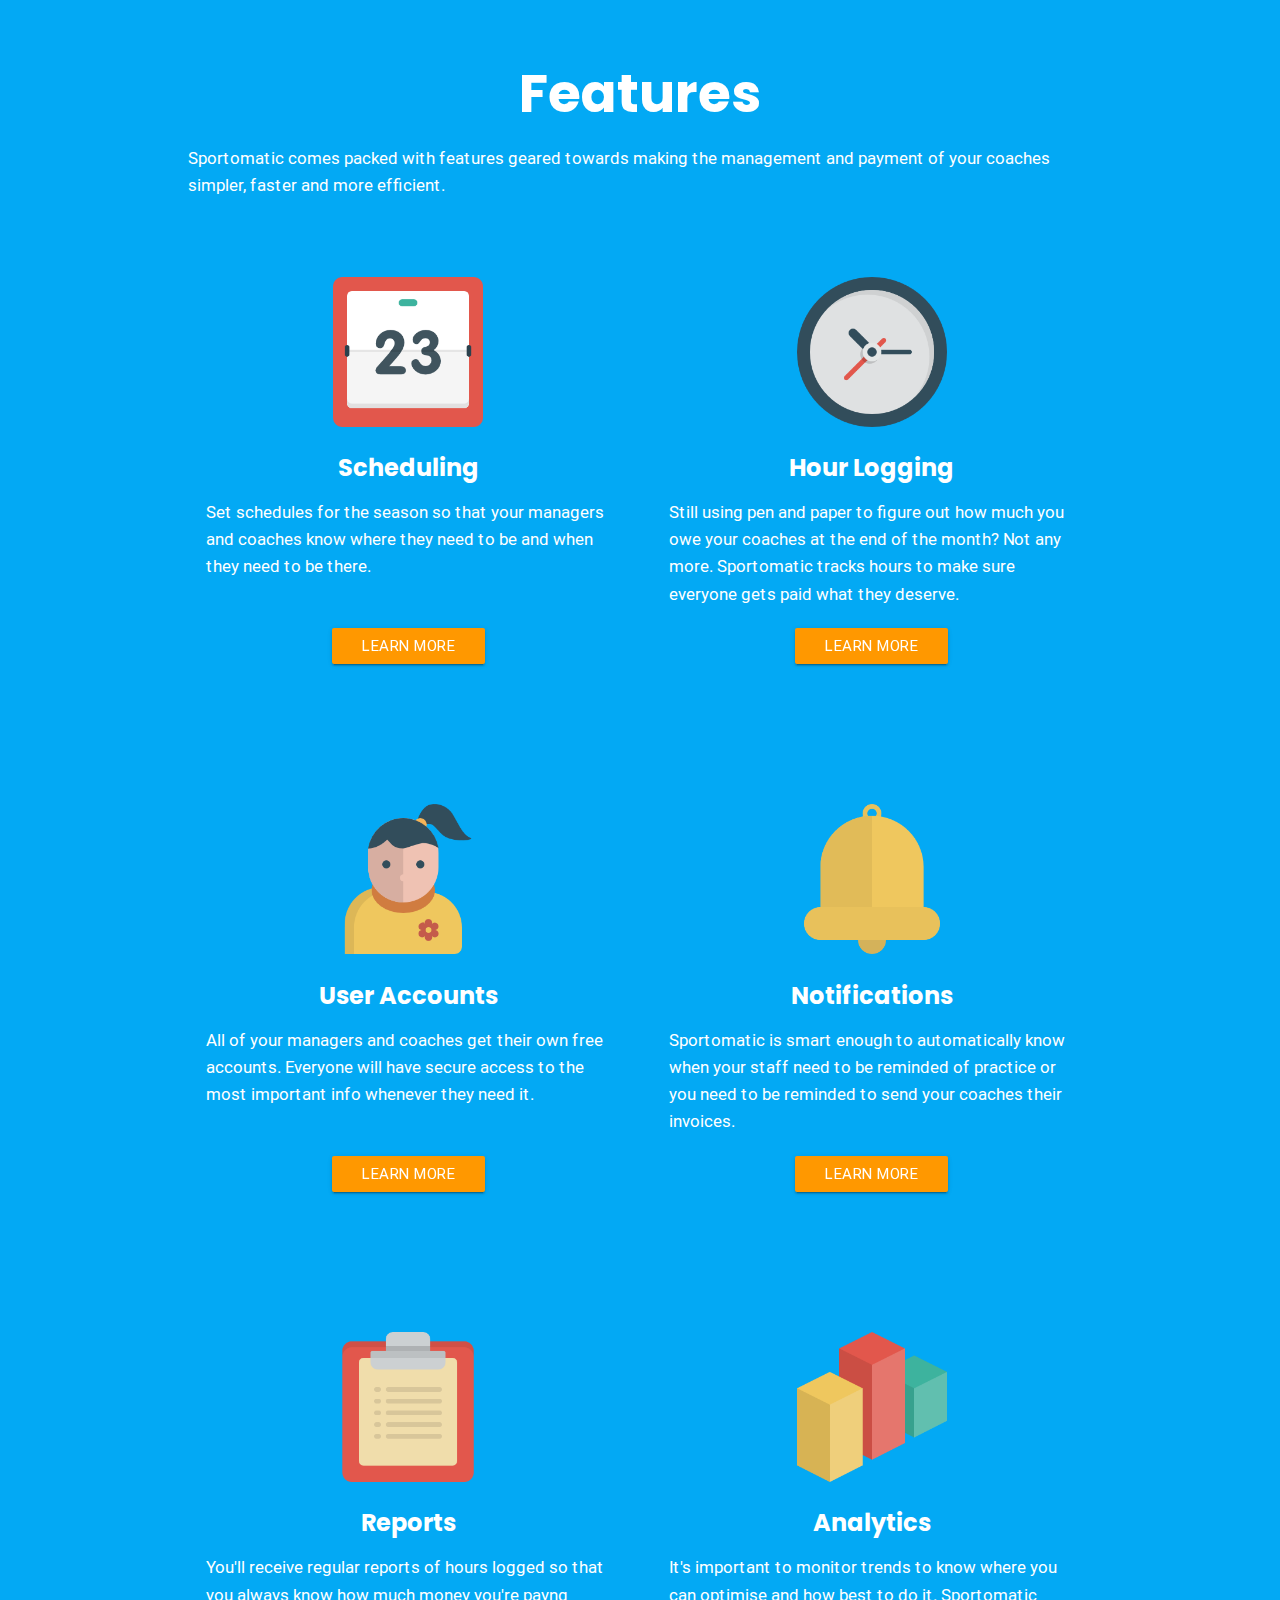
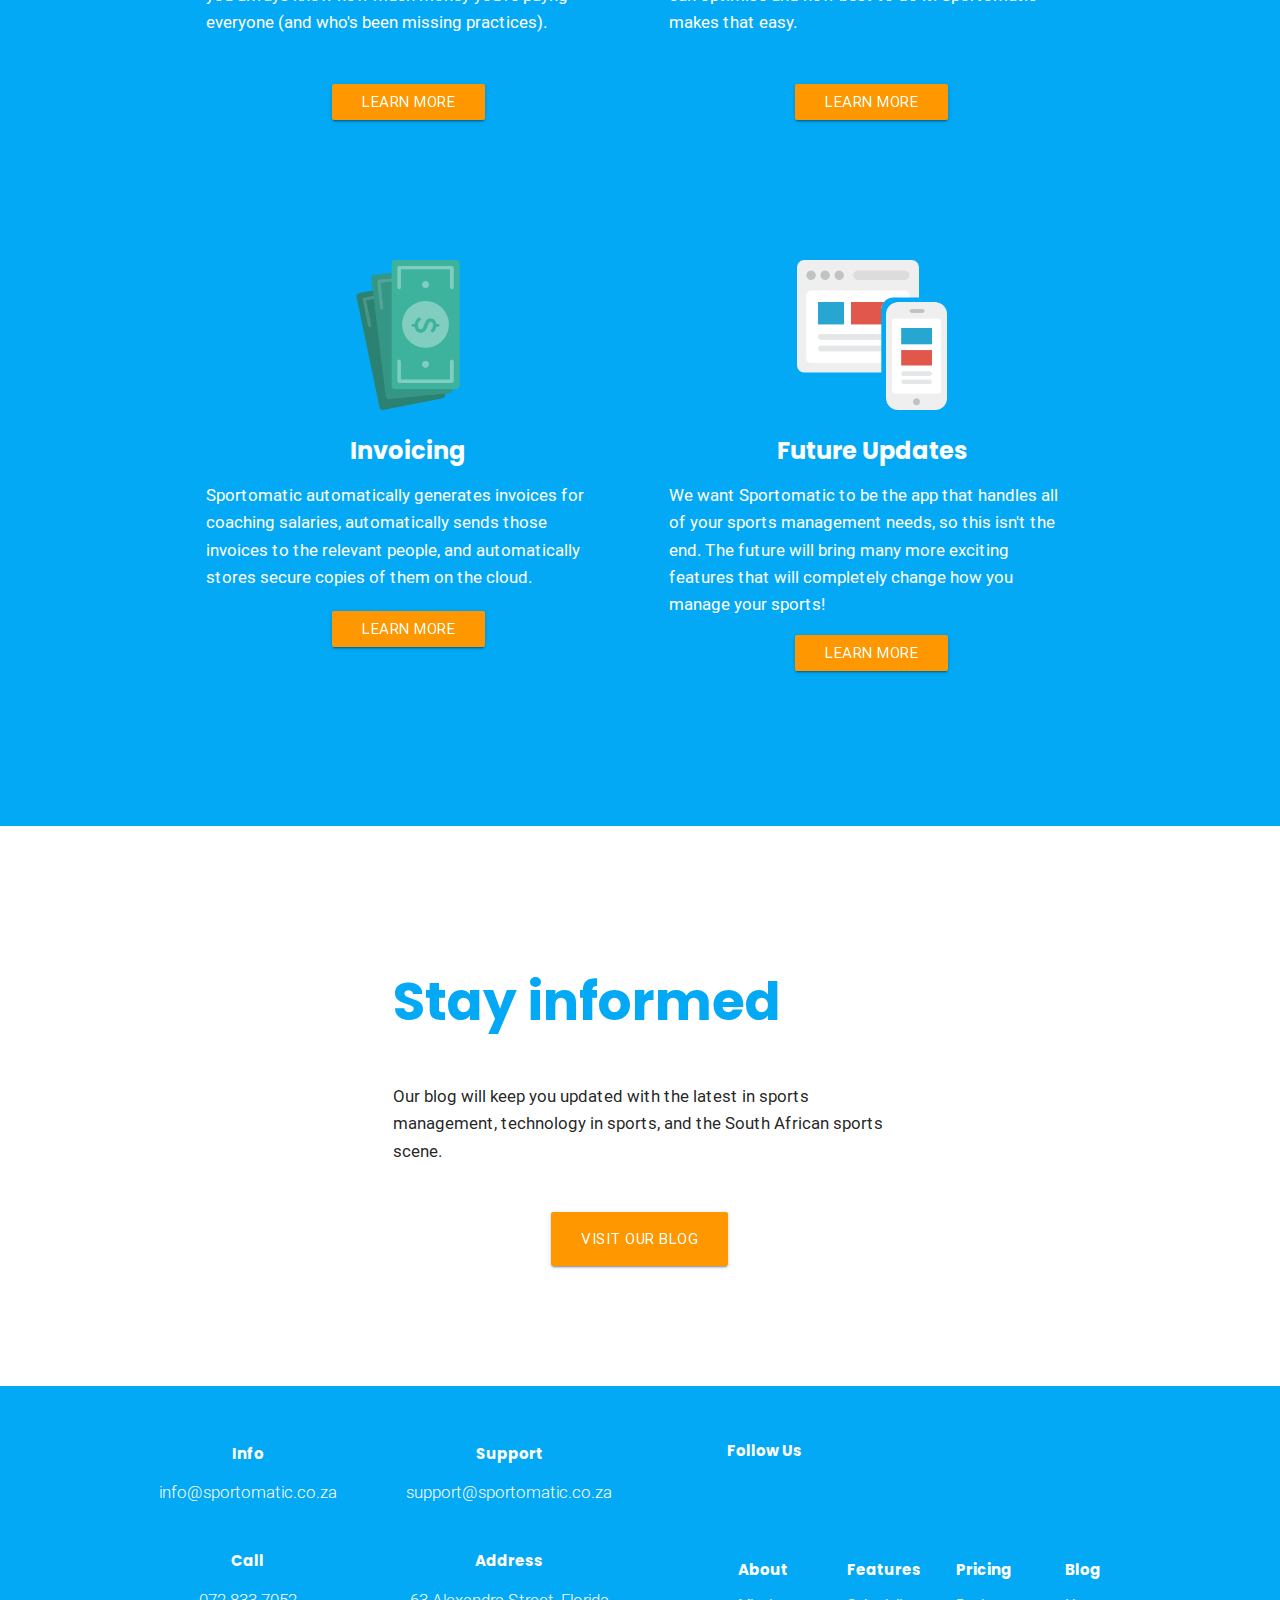
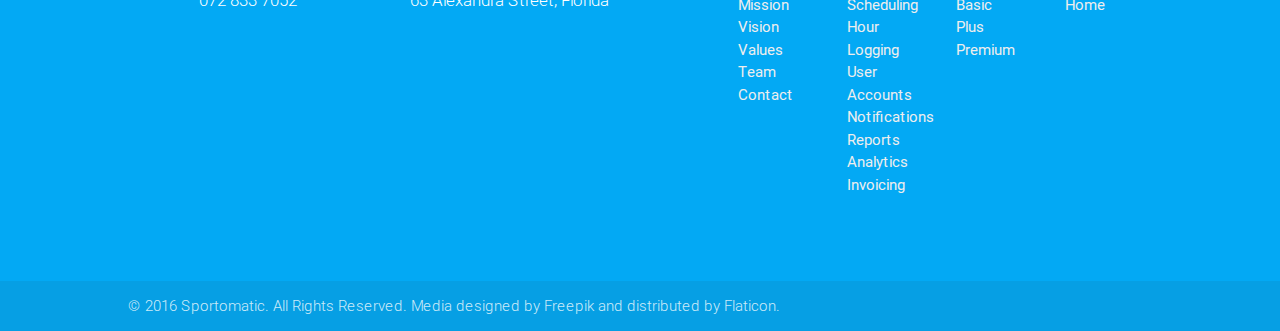
==== commit 7de83187: "chore: Update terminology" ====
--- a/index.html
+++ b/index.html
@@ -200,7 +200,7 @@
           </div>
 
           <div class="row">
-            <!-- Billing -->
+            <!-- Inviocing -->
             <section id="billing" class="col l6 m6 s12">
               <div class="feature">
                 <div class="center">
@@ -208,7 +208,7 @@
                 </div>
                 <h3 class="center-align white-text">Invoicing</h3>
                 <p>Sportomatic automatically generates invoices for coaching salaries,
-                automatically sends those bills to the relevant people, and
+                automatically sends those invoices to the relevant people, and
                 automatically stores secure copies of them on the cloud.</p>
                 <div class="center">
                   <a class="waves-effect wave-light btn orange" href="features.html#billing">Learn more</a>
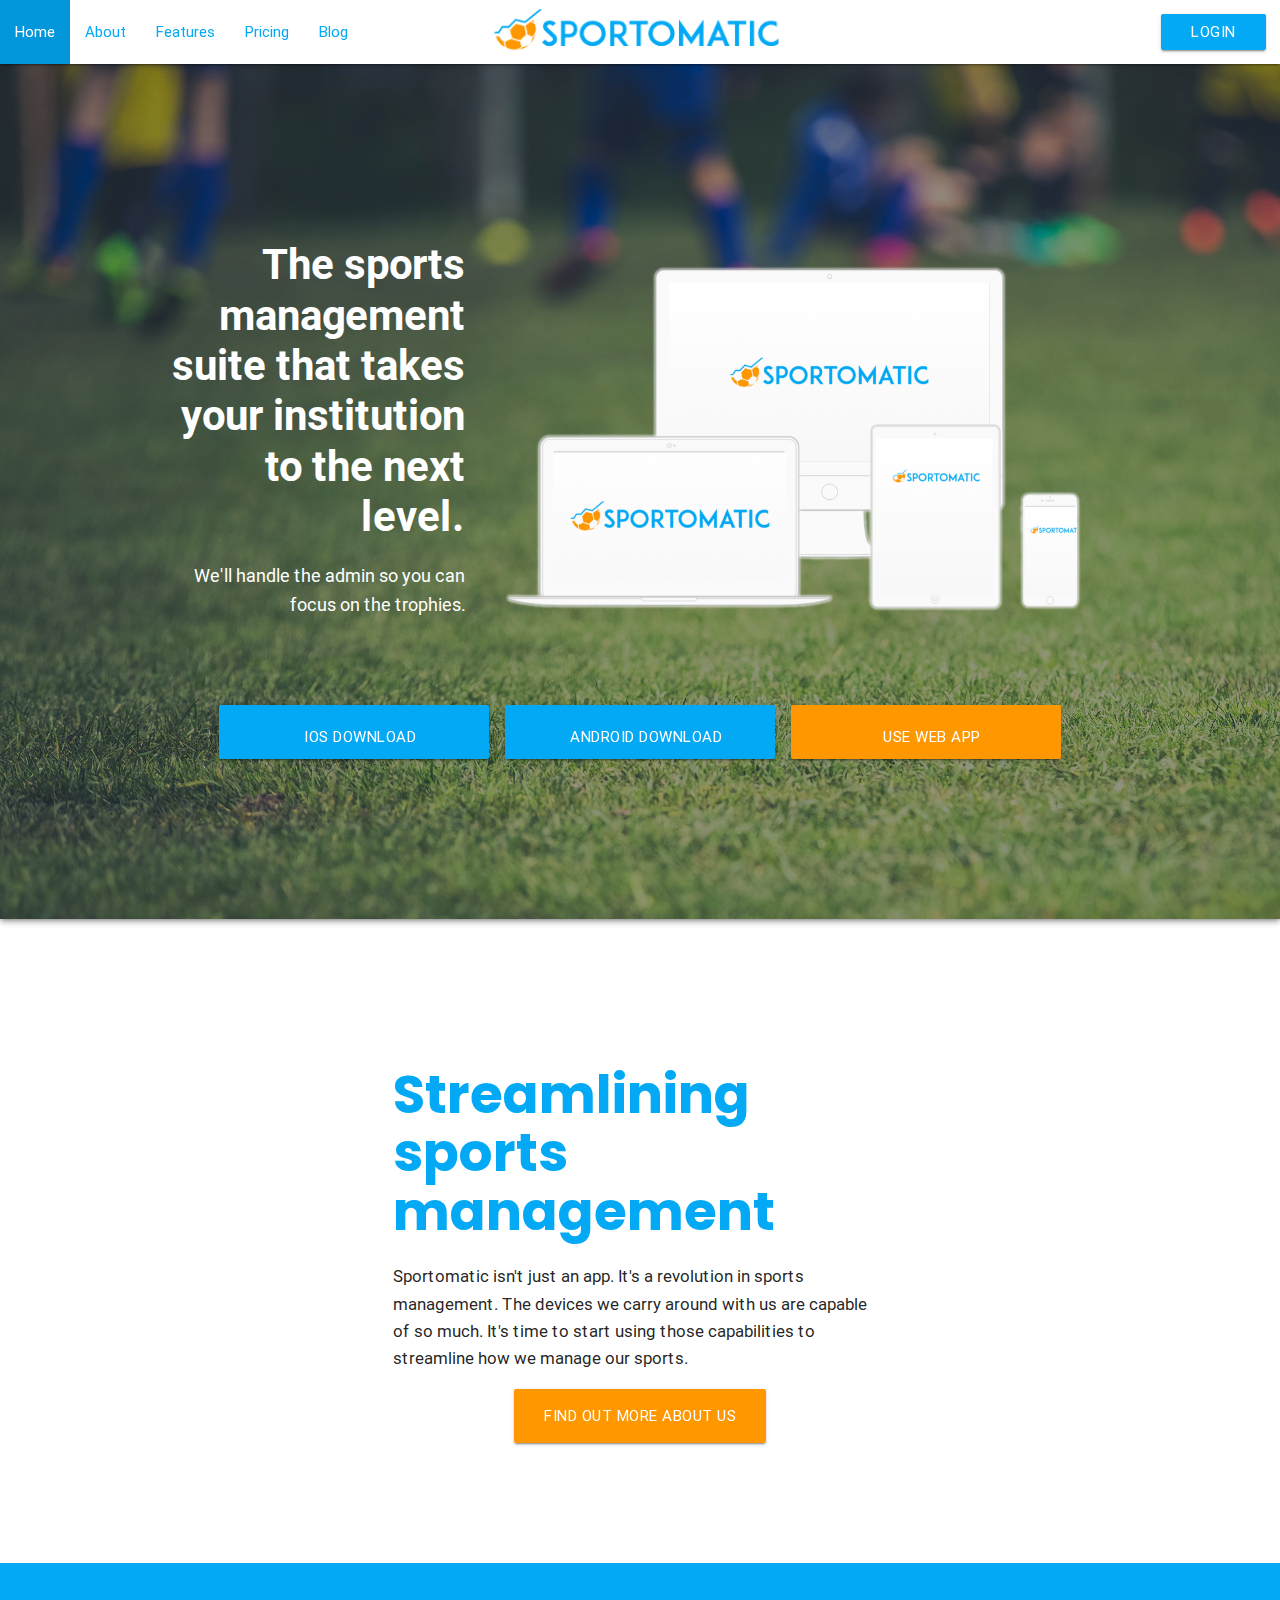
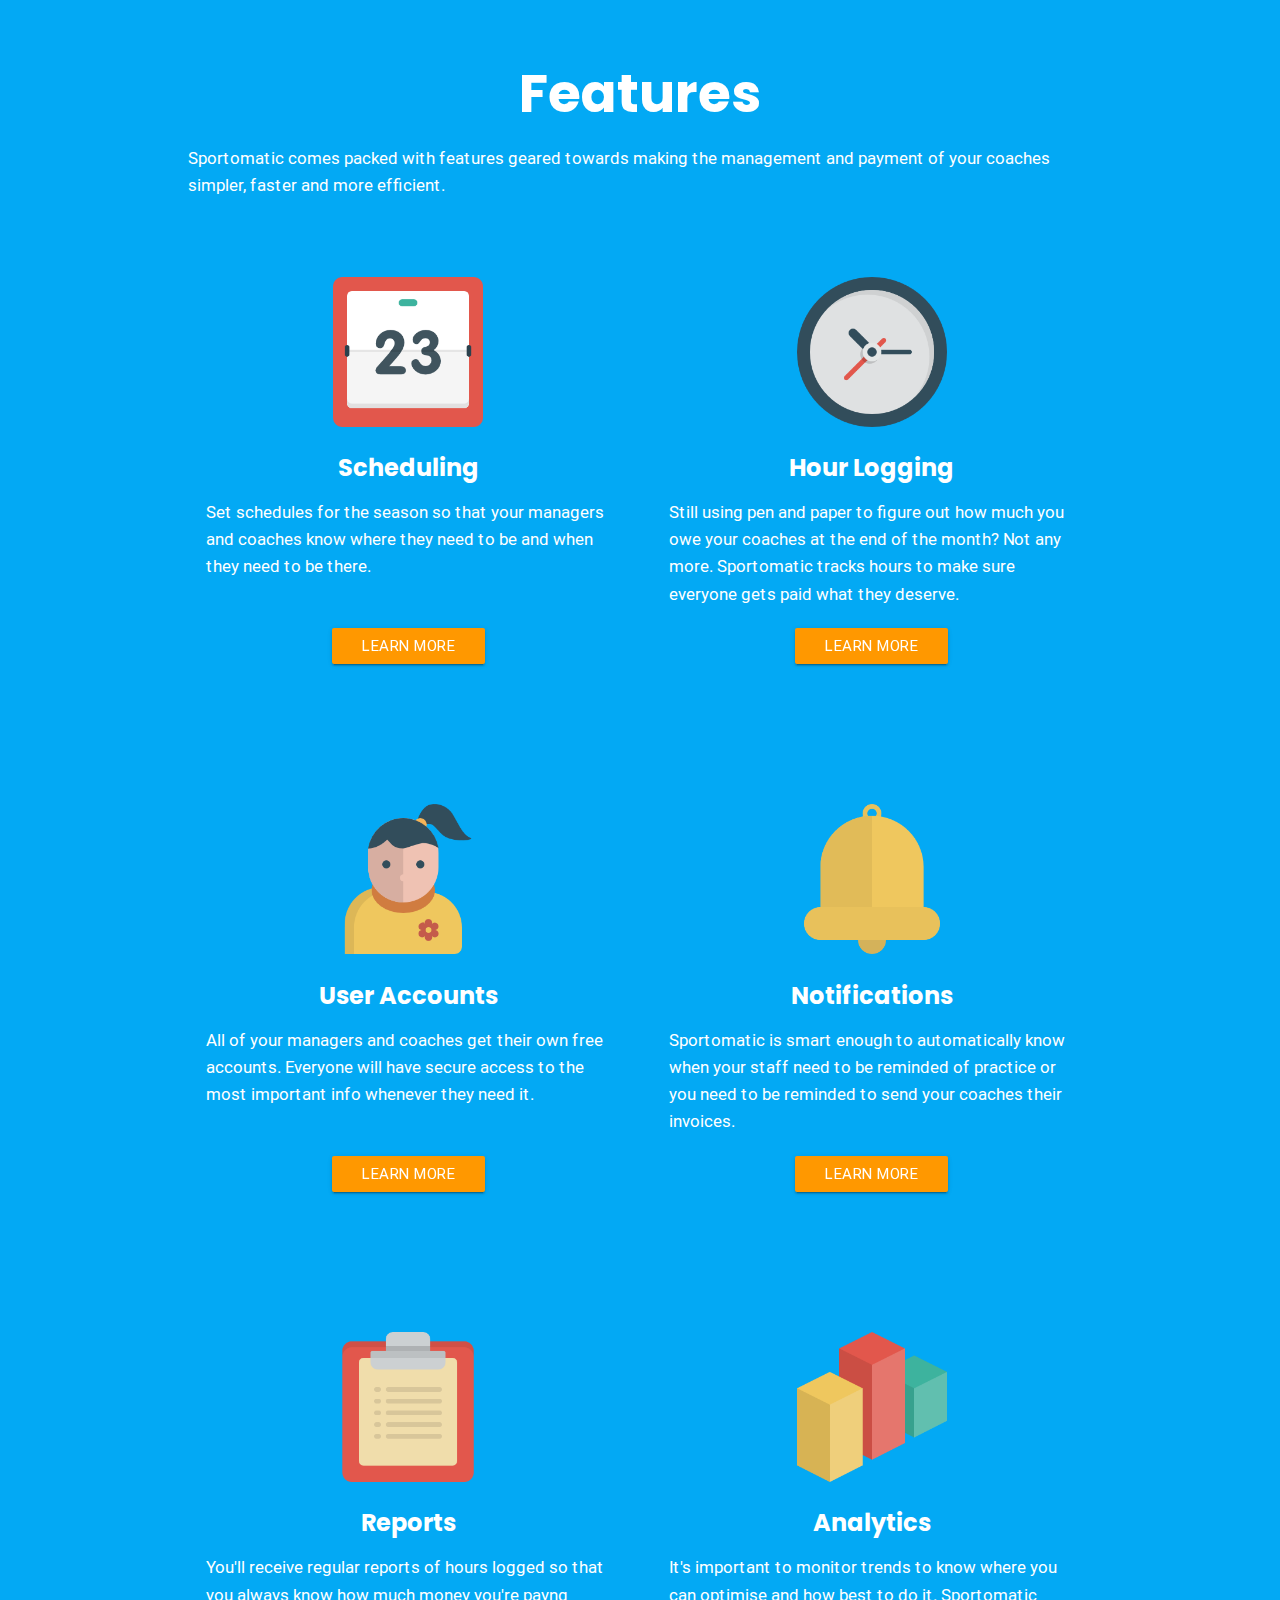
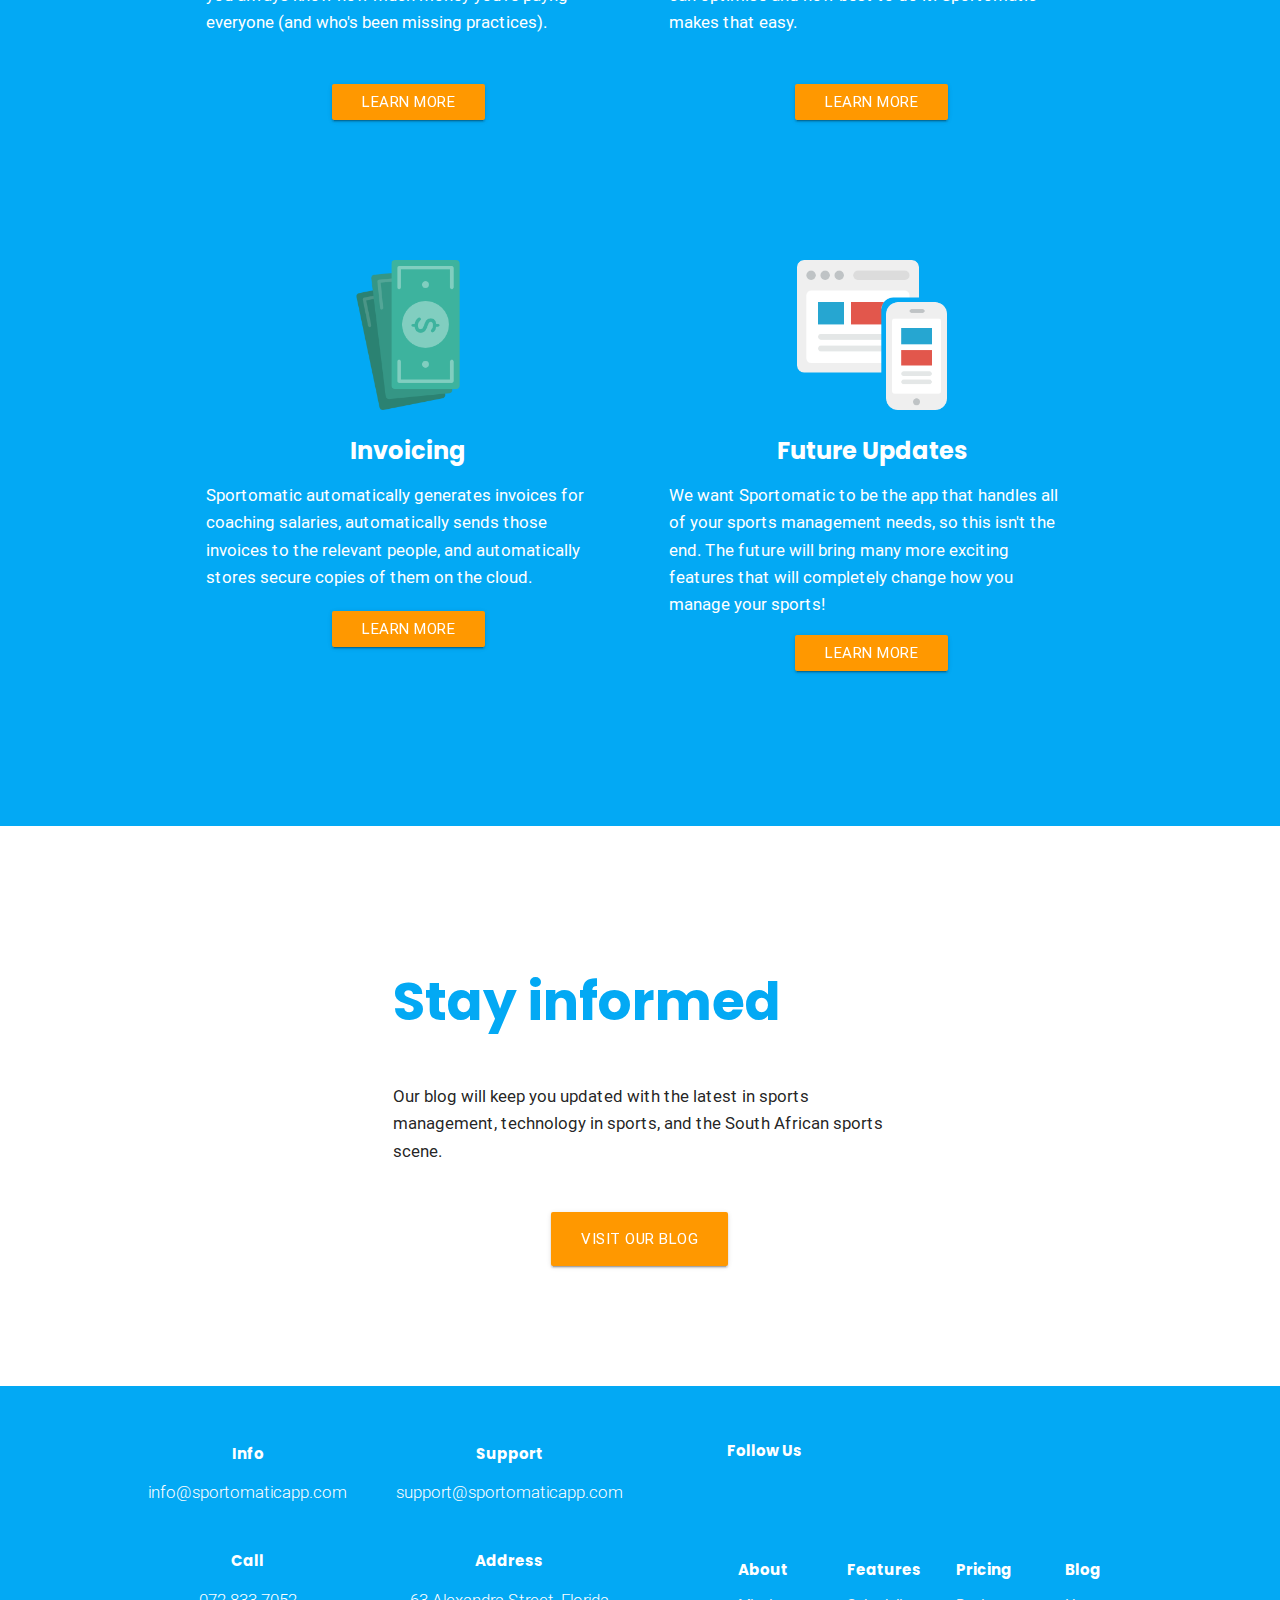
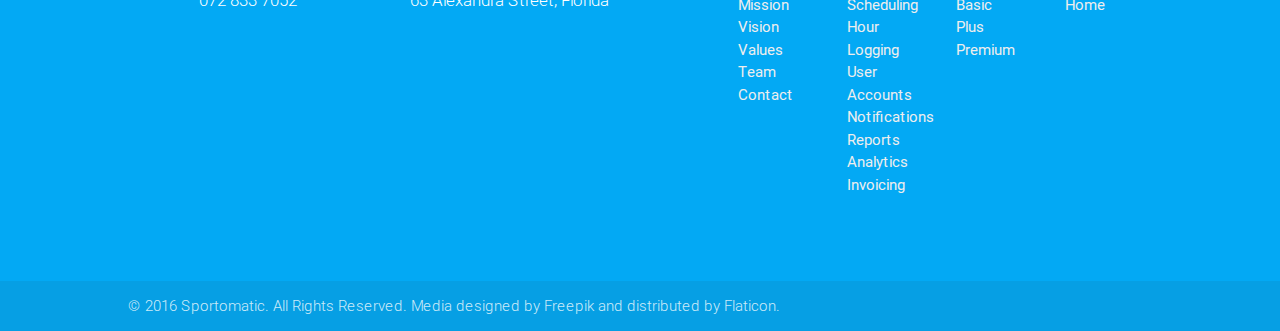
==== commit da632d9f: "chore: Update email in .html files" ====
--- a/index.html
+++ b/index.html
@@ -262,12 +262,12 @@
               <div class="col l6 m6 s12 center">
                 <span class="contact-icon ion-information"></span>
                 <h6 class="white-text">Info</h6>
-                <p class="light white-text">info@sportomatic.co.za</p>
+                <p class="light white-text">info@sportomaticapp.com</p>
               </div>
               <div class="col l6 m6 s12 center">
                 <span class="contact-icon ion-help"></span>
                 <h6 class="white-text">Support</h6>
-                <p class="light white-text">support@sportomatic.co.za</p>
+                <p class="light white-text">support@sportomaticapp.com</p>
               </div>
             </div>
             <div class="row">
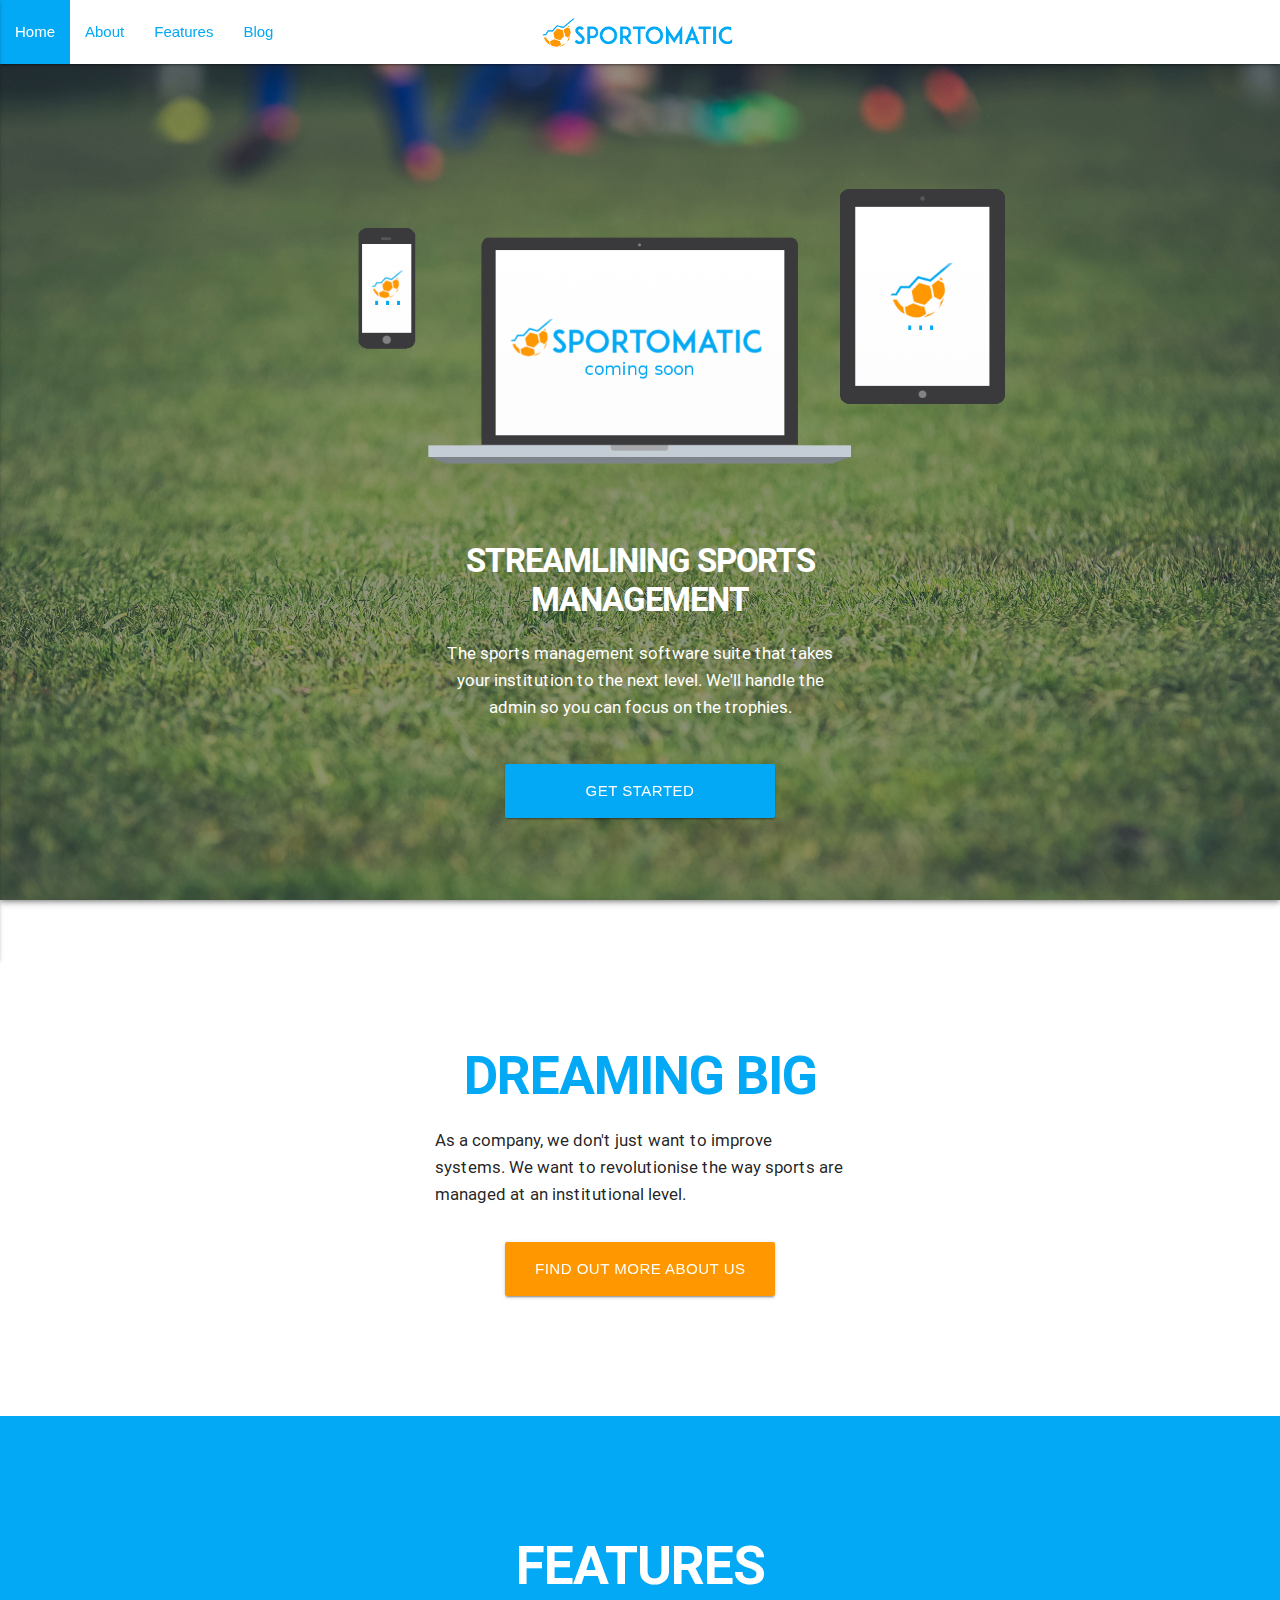
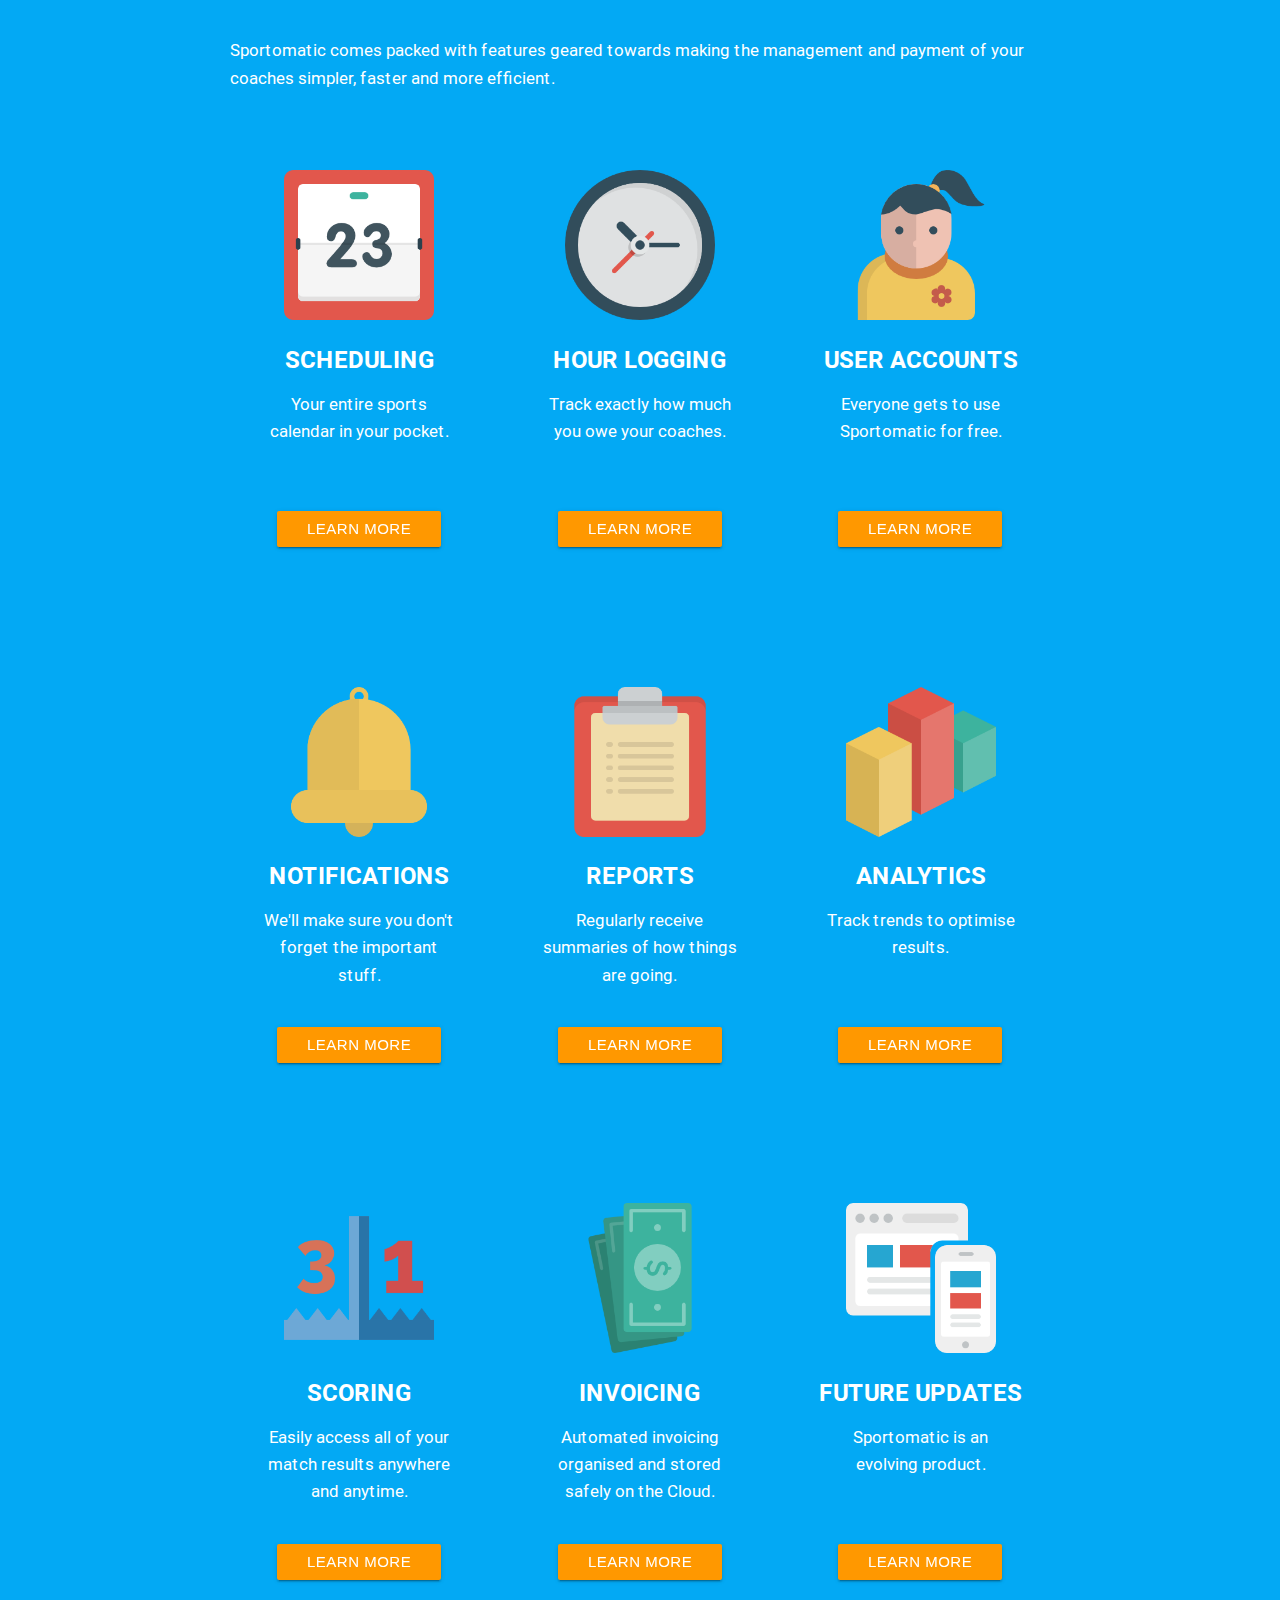
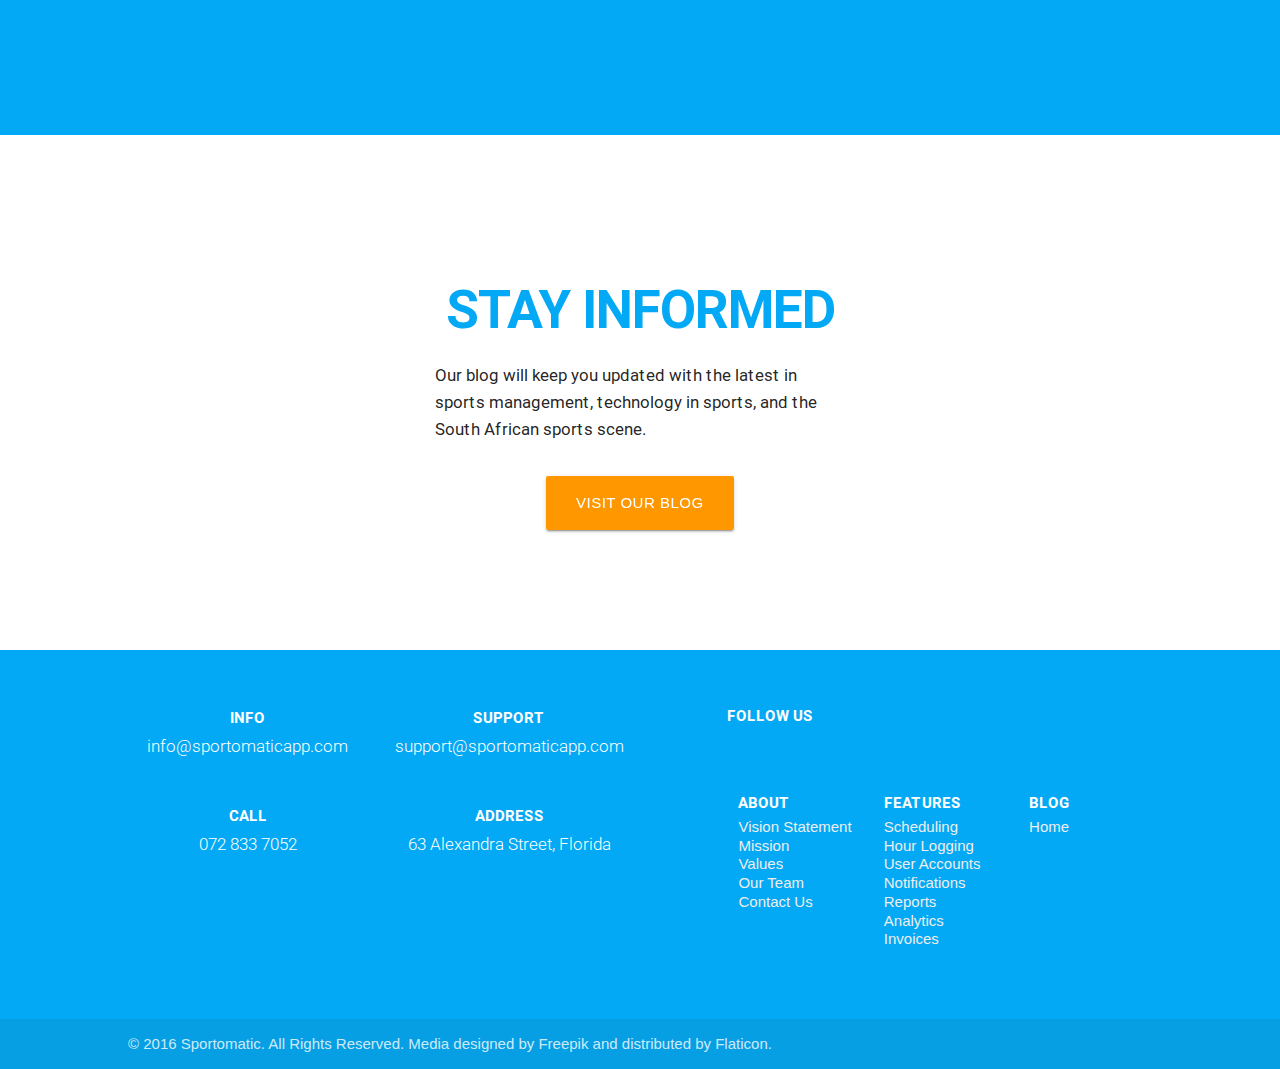
==== commit f210d2b2: "Complete site overhaul" ====
--- a/index.html
+++ b/index.html
@@ -9,70 +9,57 @@
     <meta name="author" content="Zaid Frazao">
 
     <title>Home | Sportomatic</title>
-	
+
+    <!--Let browser know website is optimized for mobile-->
+    <meta name="viewport" content="width=device-width, initial-scale=1.0"/>
+
     <!--Import icons -->
     <link href="http://fonts.googleapis.com/icon?family=Material+Icons" rel="stylesheet">
     <link href="http://code.ionicframework.com/ionicons/2.0.1/css/ionicons.min.css" rel="stylesheet">
 
-    <!--Import Materialize-->
+    <!-- Import fonts -->
+    <link href="https://fonts.googleapis.com/css?family=Roboto:400,700" rel="stylesheet">
+
+    <!-- Import CSS -->
+    <link type="text/css" rel="stylesheet" href="css/reset.css"  media="screen,projection"/>
     <link type="text/css" rel="stylesheet" href="css/materialize.min.css"  media="screen,projection"/>
-
-    <!--Let browser know website is optimized for mobile-->
-    <meta name="viewport" content="width=device-width, initial-scale=1.0"/>
-
-    <!-- Custom Fonts -->
-    <link href="https://fonts.googleapis.com/css?family=Poppins:600" rel="stylesheet">
-
-    <!-- Custom CSS -->
-    <link rel="stylesheet" href="css/default.css" media="screen, projector">
-    <link rel="stylesheet" href="css/homepage.css" media="screen, projector">
+    <link type="text/css" rel="stylesheet" href="css/default.css" media="screen, projector">
+    <link type="text/css" rel="stylesheet" href="css/homepage.css" media="screen, projector">
   </head>
 
   <body>
-    <!--Import jQuery before materialize.js-->
-    <script type="text/javascript" src="https://code.jquery.com/jquery-2.1.1.min.js"></script>
-    <script type="text/javascript" src="js/materialize.min.js"></script>
-    
     <!-- Main site navigation bar -->
     <div class="navbar-fixed">
       <nav class="white main-nav light-blue-text">
         <div class="nav-wrapper">
           <h1 class="hide">Sportomatic</h1>
           <a href="#!" class="brand-logo center"><img src="img/logo-small.png"></a>
+          <a href="#" data-activates="mobile-menu" class="right button-collapse light-blue-text"><i class="material-icons">menu</i></a>
           <ul class="left hide-on-med-and-down">
             <li class="active"><a href="#!">Home</a></li>
             <li><a class="light-blue-text" href="about.html">About</a></li>
             <li><a class="light-blue-text" href="features.html">Features</a></li>
-            <li><a class="light-blue-text" href="maintenance.html">Pricing</a></li>
             <li><a class="light-blue-text" href="blog/">Blog</a></li>
           </ul>
-          <ul class="right hide-on-med-and-down">
-            <li><a class="login-btn waves-effect waves-light btn light-blue" href="maintenance.html">Login</a></li>
-          </ul>
         </div>
       </nav>
     </div>
-    
+    <ul class="side-nav" id="mobile-menu">
+      <li class="active"><a href="#!">Home</a></li>
+      <li><a class="light-blue-text" href="about.html">About</a></li>
+      <li><a class="light-blue-text" href="features.html">Features</a></li>
+      <li><a class="light-blue-text" href="blog/">Blog</a></li>
+    </ul>
+
     <!-- "Above the fold" banner content -->
-    <header class="home-banner valign-wrapper z-depth-2">
-      <div class="valign">
-        <div class="row valign-wrapper">
-          <div class="col l4 m12 s12 valign">
-            <p class="white-text">The sports management suite that takes your institution to the next
-            level.</p>
-            <p class="white-text">We'll handle the admin so you can focus on the trophies.</p>
-          </div>
-          <div class="col l8">
-            <img class="responsive-img hide-on-med-and-down" src="img/home-banner.png">
-          </div>
-        </div>
-
-        <div class="row center">
-          <div class="col l12 s12">
-            <a class="banner-btn waves-effect wave-light btn-large light-blue" href="maintenance.html" title="Download Sportomatic from the App Store."><span class="banner-btn-icon ion-social-apple"></span> iOS Download</a>
-            <a class="banner-btn waves-effect wave-light btn-large light-blue" href="maintenance.html" title="Download Sportomatic from the Google Play Store."><span class="banner-btn-icon ion-social-android"></span> Android Download</a>
-            <a class="banner-btn waves-effect wave-light btn-large orange hide-on-med-and-down" href="maintenance.html"><span class="banner-btn-icon ion-android-desktop"></span> Use web App</a>
-          </div>
+    <header class="home-banner z-depth-2 valign-wrapper center">
+      <div id="banner-content" class="valign">
+        <img id="banner-img" class="responsive-img" src="img/home-banner.png">
+        <div id="banner-text">
+          <h2 class="white-text">Streamlining Sports Management</h2>
+          <p class="white-text">The sports management software suite that takes your institution to the next
+          level. We'll handle the admin so you can focus on the trophies.</p><br />
+          <a class="banner-btn waves-effect wave-light btn-large light-blue" href="#home-about" title="Find out more about Sportomatic.">Get started</a>
         </div>
       </div>
     </header>
@@ -82,10 +69,8 @@
       <!-- About section -->
       <section id="home-about" class="valign-wrapper">
         <div class="container valign">
-          <h2 class="light-blue-text">Streamlining sports management</h2>
-          <p>Sportomatic isn't just an app. It's a revolution in sports management.
-          The devices we carry around with us are capable of so much. It's time to start using
-          those capabilities to streamline how we manage our sports.</p>
+          <h2 class="light-blue-text">Dreaming Big</h2>
+          <p>As a company, we don't just want to improve systems. We want to revolutionise the way sports are managed at an institutional level.</p>
           <div class="center">
             <a class="waves-effect wave-light btn-large orange" href="about.html">Find out more about us</a>
           </div>
@@ -99,137 +84,98 @@
           <p>Sportomatic comes packed with features geared towards making the management
           and payment of your coaches simpler, faster and more efficient.</p>
 
-          <div class="row"
+          <div class="row">
             <!-- Scheduling -->
-            <section id="scheduling" class="col l6 m6 s12">
-              <div class="feature">
-                <div class="center">
-                  <img class="responsive-img" src="img/icons/scheduling.png" alt="">
-                </div>
-                <h3 class="center-align white-text">Scheduling</h3>
-                <p>Set schedules for the season so that your managers and coaches know where
-                they need to be and when they need to be there.</p>
-                <div class="center">
-                  <a class="waves-effect wave-light btn orange" href="features.html#scheduling">Learn more</a>
-                </div>
+            <section id="scheduling" class="col l4 m4 s12 center-align">
+              <div class="feature">
+                <img class="responsive-img" src="img/icons/scheduling.png" alt="">
+                <h3 class="white-text">Scheduling</h3>
+                <p>Your entire sports calendar in your pocket.</p>
+                <a class="waves-effect wave-light btn orange" href="features.html#scheduling">Learn more</a>
                </div>
             </section>
 
             <!-- Hour logging -->
-            <section id="hour-logging" class="col l6 m6 s12">
-              <div class="feature">
-                <div class="center">
-                  <img class="responsive-img" src="img/icons/hour-logging.png" alt="">
-                </div>
-                <h3 class="center-align white-text">Hour Logging</h3>
-                <p>Still using pen and paper to figure out how much you owe your
-                coaches at the end of the month? Not any more. Sportomatic tracks hours
-                to make sure everyone gets paid what they deserve.</p>
-                <div class="center">
-                  <a class="waves-effect wave-light btn orange" href="features.html#hour-logging">Learn more</a>
-                </div>
+            <section id="hour-logging" class="col l4 m4 s12 center-align">
+              <div class="feature">
+                <img class="responsive-img" src="img/icons/hour-logging.png" alt="">
+                <h3 class="white-text">Hour Logging</h3>
+                <p>Track exactly how much you owe your coaches.</p>
+                <a class="waves-effect wave-light btn orange" href="features.html#hour-logging">Learn more</a>
+               </div>
+            </section>
+
+            <!-- User accounts -->
+            <section id="user-accounts" class="col l4 m4 s12 center-align">
+              <div class="feature">
+                <img class="responsive-img" src="img/icons/user-accounts.png" alt="">
+                <h3 class="white-text">User Accounts</h3>
+                <p>Everyone gets to use Sportomatic for free.</p>
+                <a class="waves-effect wave-light btn orange" href="features.html#user-accounts">Learn more</a>
                </div>
             </section>
           </div>
 
           <div class="row">
-            <!-- User accounts -->
-            <section id="user-accounts" class="col l6 m6 s12">
-              <div class="feature">
-                <div class="center">
-                  <img class="responsive-img" src="img/icons/user-accounts.png" alt="">
-                </div>
-                <h3 class="center-align white-text">User Accounts</h3>
-                <p>All of your managers and coaches get their own free accounts.
-                Everyone will have secure access to the most important info whenever
-                they need it.</p>
-                <div class="center">
-                  <a class="waves-effect wave-light btn orange" href="features.html#user-accounts">Learn more</a>
-                </div>
-               </div>
-            </section>
-
             <!-- Notifications -->
-            <section id="notifications" class="col l6 m6 s12">
-              <div class="feature">
-                <div class="center">
-                  <img class="responsive-img" src="img/icons/notifications.png" alt="">
-                </div>
-                <h3 class="center-align white-text">Notifications</h3>
-                <p>Sportomatic is smart enough to automatically know when your staff
-                need to be reminded of practice or you need to be reminded to send
-                your coaches their invoices.</p>
-                <div class="center">
-                  <a class="waves-effect wave-light btn orange" href="features.html#notifications">Learn more</a>
-                </div>
-              </div>
+            <section id="notifications" class="col l4 m4 s12 center-align">
+              <div class="feature">
+                <img class="responsive-img" src="img/icons/notifications.png" alt="">
+                <h3 class="white-text">Notifications</h3>
+                <p>We'll make sure you don't forget the important stuff.</p>
+                <a class="waves-effect wave-light btn orange" href="features.html#notifications">Learn more</a>
+              </div>
+            </section>
+
+            <!-- Reports -->
+            <section id="reports" class="col l4 m4 s12 center-align">
+              <div class="feature">
+                <img class="responsive-img" src="img/icons/reports.png" alt="">
+                <h3 class="white-text">Reports</h3>
+                <p>Regularly receive summaries of how things are going.</p>
+                <a class="waves-effect wave-light btn orange" href="features.html#reports">Learn more</a>
+               </div>
+            </section>
+
+            <!-- Analytics -->
+            <section id="analytics" class="col l4 m4 s12 center-align">
+              <div class="feature">
+                <img class="responsive-img" src="img/icons/analytics.png" alt="">
+                <h3 class="white-text">Analytics</h3>
+                <p>Track trends to optimise results.</p>
+                <a class="waves-effect wave-light btn orange" href="features.html#analytics">Learn more</a>
+               </div>
             </section>
           </div>
 
           <div class="row">
-            <!-- Reports -->
-            <section id="reports" class="col l6 m6 s12">
-              <div class="feature">
-                <div class="center">
-                  <img class="responsive-img" src="img/icons/reports.png" alt="">
-                </div>
-                <h3 class="center-align white-text">Reports</h3>
-                <p>You'll receive regular reports of hours logged so that you
-                always know how much money you're payng everyone (and who's been
-                missing practices).</p>
-                <div class="center">
-                  <a class="waves-effect wave-light btn orange" href="features.html#reports">Learn more</a>
-                </div>
-               </div>
-            </section>
-
-            <!-- Analytics -->
-            <section id="analytics" class="col l6 m6 s12">
-              <div class="feature">
-                <div class="center">
-                  <img class="responsive-img" src="img/icons/analytics.png" alt="">
-                </div>
-                <h3 class="center-align white-text">Analytics</h3>
-                <p>It's important to monitor trends to know where you can optimise
-                and how best to do it. Sportomatic makes that easy.</p>
-                <div class="center">
-                  <a class="waves-effect wave-light btn orange" href="features.html#analytics">Learn more</a>
-                </div>
-               </div>
-            </section>
-          </div>
-
-          <div class="row">
+            <!-- Scoring -->
+            <section id="scoring" class="col l4 m4 s12 center-align">
+              <div class="feature">
+                <img class="responsive-img" src="img/icons/scoring.png" alt="">
+                <h3 class="white-text">Scoring</h3>
+                <p>Easily access all of your match results anywhere and anytime.</p>
+                <a class="waves-effect wave-light btn orange" href="features.html#scoring">Learn more</a>
+               </div>
+            </section>
+
             <!-- Inviocing -->
-            <section id="billing" class="col l6 m6 s12">
-              <div class="feature">
-                <div class="center">
-                  <img class="responsive-img" src="img/icons/billing.png" alt="">
-                </div>
-                <h3 class="center-align white-text">Invoicing</h3>
-                <p>Sportomatic automatically generates invoices for coaching salaries,
-                automatically sends those invoices to the relevant people, and
-                automatically stores secure copies of them on the cloud.</p>
-                <div class="center">
-                  <a class="waves-effect wave-light btn orange" href="features.html#billing">Learn more</a>
-                </div>
+            <section id="invoicing" class="col l4 m4 s12 center-align">
+              <div class="feature">
+                <img class="responsive-img" src="img/icons/billing.png" alt="">
+                <h3 class="white-text">Invoicing</h3>
+                <p>Automated invoicing organised and stored safely on the Cloud.</p>
+                <a class="waves-effect wave-light btn orange" href="features.html#invoicing">Learn more</a>
                </div>
             </section>
 
             <!-- Future Updates -->
-            <section id="future" class="col l6 m6 s12">
-              <div class="feature">
-                <div class="center">
-                  <img class="responsive-img" src="img/icons/future.png" alt="">
-                </div>
-                <h3 class="center-align white-text">Future Updates</h3>
-                <p>We want Sportomatic to be the app that handles all of your sports
-                management needs, so this isn't the end. The future will bring many
-                more exciting features that will completely change how you manage your
-                sports!</p>
-                <div class="center">
-                  <a class="waves-effect wave-light btn orange" href="features.html#future">Learn more</a>
-                </div>
+            <section id="future" class="col l4 m4 s12 center-align">
+              <div class="feature">
+                <img class="responsive-img" src="img/icons/future.png" alt="">
+                <h3 class="white-text">Future Updates</h3>
+                <p>Sportomatic is an evolving product.</p>
+                <a class="waves-effect wave-light btn orange" href="features.html#future">Learn more</a>
                </div>
             </section>
           </div>
@@ -251,12 +197,12 @@
         </div>
       </section>
     </main>
-      
+
     <!-- Footer content -->
-    <footer class="page-footer light-blue">
+    <footer class="page-footer light-blue pin-bottom">
       <div class="container">
         <div class="row">
-          <div class="footer-section col l6 s12">
+          <div class="footer-section col l6 m12 s12">
             <h5 class="hide white-text">Contact</h5>
             <div class="row">
               <div class="col l6 m6 s12 center">
@@ -283,7 +229,7 @@
               </div>
             </div>
           </div>
-          <div class="footer-section col l5 offset-l1 s12">
+          <div class="footer-section col l5 offset-l1 m12 s12">
             <div class="row">
               <h6 class="white-text">Follow Us</h6>
               <ul class="social-media-btns white-text">
@@ -293,7 +239,7 @@
                     <span class="social-icon ion-social-twitter"></span></a></li>
                 <li><a href="https://za.pinterest.com/sportomaticsa/" target="_blank" title="Follow us on Pinterest!">
                     <span class="social-icon ion-social-pinterest"></span></a></li>
-                <li><a href="https://www.instagram.com/sportomatic_app/?hl=en" target="_blank" title="Follow us on Instagram!">
+                <li><a href="https://www.instagram.com/sportomaticpics/?hl=en" target="_blank" title="Follow us on Instagram!">
                     <span class="social-icon ion-social-instagram"></span></a></li>
                 <li><a href="https://www.linkedin.com/company/10850400?trk=tyah&trkInfo=clickedVertical%3Acompany%2CclickedEntityId%3A10850400%2Cidx%3A1-1-1%2CtarId%3A1481287638272%2Ctas%3Asportomatic" target="_blank" title="View our LinkIn company profile!">
                     <span class="social-icon ion-social-linkedin"></span></a></li>
@@ -303,17 +249,17 @@
             </div>
             <div class="row">
               <h5 class="white-text hide">Sitemap</h5>
-              <div class="col l3 s3">
+              <div class="col l4 s4">
                 <h6><a class="white-text center" href="about.html">About</a></h6>
                 <ul>
-				  <li><a class="grey-text text-lighten-3" href="about.html#mission">Mission</a></li>
-                  <li><a class="grey-text text-lighten-3" href="about.html#vision">Vision</a></li>
+                  <li><a class="grey-text text-lighten-3" href="about.html#vision">Vision Statement</a></li>
+				          <li><a class="grey-text text-lighten-3" href="about.html#mission">Mission</a></li>
                   <li><a class="grey-text text-lighten-3" href="about.html#values">Values</a></li>
-                  <li><a class="grey-text text-lighten-3" href="about.html#team">Team</a></li>
-                  <li><a class="grey-text text-lighten-3" href="about.html#contact">Contact</a></li>
+                  <li><a class="grey-text text-lighten-3" href="about.html#team">Our Team</a></li>
+                  <li><a class="grey-text text-lighten-3" href="about.html#contact">Contact Us</a></li>
                 </ul>
               </div>
-              <div class="col l3 s3">
+              <div class="col l4 s4">
                 <h6><a class="white-text center" href="features.html">Features</a></h6>
                 <ul>
                   <li><a class="grey-text text-lighten-3" href="features.html#scheduling">Scheduling</a></li>
@@ -322,18 +268,10 @@
                   <li><a class="grey-text text-lighten-3" href="features.html#notifications">Notifications</a></li>
                   <li><a class="grey-text text-lighten-3" href="features.html#reports">Reports</a></li>
                   <li><a class="grey-text text-lighten-3" href="features.html#analytics">Analytics</a></li>
-                  <li><a class="grey-text text-lighten-3" href="features.html#billing">Invoicing</a></li>
+                  <li><a class="grey-text text-lighten-3" href="features.html#billing">Invoices</a></li>
                 </ul>
               </div>
-              <div class="col l3 s3">
-                <h6><a class="white-text center" href="maintenance.html">Pricing</a></h6>
-                <ul>
-                  <li><a class="grey-text text-lighten-3" href="maintenance.html">Basic</a></li>
-                  <li><a class="grey-text text-lighten-3" href="maintenance.html">Plus</a></li>
-                  <li><a class="grey-text text-lighten-3" href="maintenance.html">Premium</a></li>
-                </ul>
-              </div>
-              <div class="col l3 s3">
+              <div class="col l4 s4">
                 <h6><a class="white-text center" href="blog/">Blog</a></h6>
                 <ul>
                   <li><a class="grey-text text-lighten-3" href="blog/">Home</a></li>
@@ -345,9 +283,14 @@
       </div>
       <div class="footer-copyright">
         <div class="container">
-        © 2016 Sportomatic. All Rights Reserved. Media designed by Freepik and distributed by Flaticon. 
+        	&copy; 2016 Sportomatic. All Rights Reserved. Media designed by Freepik and distributed by Flaticon.
         </div>
       </div>
     </footer>
+
+    <!-- Import scripts -->
+    <script type="text/javascript" src="https://code.jquery.com/jquery-2.1.1.min.js"></script>
+    <script type="text/javascript" src="js/materialize.min.js"></script>
+    <script type="text/javascript" src="js/script.js" ></script>
   </body>
 </html>
--- a/css/default.css
+++ b/css/default.css
@@ -1,21 +1,20 @@
+/* GENERAL TYPOGRAPHY */
 h1, h2, h3, h4, h5, h6 {
-  font-family: Poppins, sans-serif;
+  font-family: 'Roboto', sans-serif;
   font-weight: bold;
+  text-transform: uppercase;
   color: #03a9f4;
 }
 
 p {
+  font-family: 'Roboto', sans-serif;
   font-size: 1.125rem;
   line-height: 1.618;
 }
 
-.signup-btn {
-  margin: 0.4rem;
-}
-
-/* Links */
+/* LINKS */
 a {
-  color: #ff3d00;  
+  color: #ff3d00;
 }
 
 li.active {
@@ -23,6 +22,71 @@
   color: #ffffff !important;
 }
 
+ul {
+  padding: 0;
+}
+
+/* MAIN NAVIGATION */
+.brand-logo img {
+  height: 42px;
+  width: auto;
+  margin: 8px 0;
+  transition: filter 0.3s;
+  -webkit-transition: filter 0.3s; /* Safari */
+}
+
+.brand-logo img:hover {
+  filter: brightness(80%);
+  transition: filter 0.3s;
+  cursor: pointer;
+  -webkit-filter: brightness(80%); /* Safari 6.0 - 9.0 */
+  -webkit-transition: filter 0.3s; /* Safari */
+}
+
+/* TABLE OF CONTENTS NAVIGATION */
+.table-of-contents {
+  margin-top: 4rem;
+}
+.table-of-contents a.active {
+  border-color: #ff9800;
+  font-weight: bold;
+}
+.table-of-contents a:hover {
+  border-color: #ff9800;
+}
+
+/* GENERAL HEADER */
+header {
+  height: 50vh;
+  padding: 4rem 10%;
+  text-align: center;
+  background-color: #03a9f4;
+  background-image: url("../img/banner-bg.jpg");
+  background-position: center;
+  min-height: 400px;
+  color: #ffffff;
+}
+
+header p {
+  max-width: 400px;
+  margin: 0 auto;
+}
+
+header h1 {
+  font-size: 3rem;
+  color: #ffffff;
+}
+
+/* GENERAL LAYOUT */
+section {
+  padding: 4rem;
+}
+.main-left-col {
+  margin: 0;
+  padding: 0 !important;
+}
+
+/* BUTTONS */
 .btn:hover.light-blue, .btn-large:hover.light-blue {
   background-color: #4fc3f7 !important;
 }
@@ -31,44 +95,7 @@
   background-color: #ffb74d !important;
 }
 
-/* Main navigation bar */
-.brand-logo img {
-  height: 4rem;
-  width: 22rem;
-  -webkit-transition: filter 0.3s; /* Safari */
-   transition: filter 0.3s;
-}
-
-.brand-logo img:hover {
-  -webkit-filter: brightness(80%); /* Safari 6.0 - 9.0 */
-  filter: brightness(80%);
-  -webkit-transition: filter 0.3s; /* Safari */
-  transition: filter 0.3s;
-  cursor: pointer;
-}
-
-.tabs li a {
-  color: #ffffff !important;
-}
-
-.tabs .indicator {
-  background-color: #ffffff;
-}
-
-/* Header */
-header {
-  height: 50vh;
-  padding: 4rem;
-  text-align: center;
-  background-color: #03a9f4;
-  color: #ffffff;
-}
-
-header h1 {
-  color: #ffffff;
-}
-
-/* Footer */
+/* GENERAL FOOTER */
 .contact-icon {
   margin: 10px 0;
   color: #ffffff;
@@ -100,13 +127,23 @@
   font-size: 2rem;
   padding: 1rem;
   color: #ffffff;
+  transition: color 0.3s;
   -webkit-transition: color 0.3s; /* Safari */
-   transition: color 0.3s;
 }
 
 .social-icon:hover {
   color: #e0e0e0;
+  transition: color 0.3s;
   -webkit-transition: color 0.3s; /* Safari */
-  transition: color 0.3s;
 }
 
+/* RESPONSIVENESS */
+@media only screen and (min-width: 601px) {
+  .brand-logo img {
+    width: auto;
+    margin: 12px 0;
+  }
+  header h1 {
+    font-size: 4.2rem;
+  }
+}
--- a/css/homepage.css
+++ b/css/homepage.css
@@ -1,22 +1,92 @@
+/* BANNER */
 .home-banner {
-  height: 95vh;
-  /*padding: 1rem;*/
+  height: -o-calc(100vh - 64px); /* opera */
+  height: -webkit-calc(100vh - 64px); /* google, safari */
+  height: -moz-calc(100vh - 64px); /* firefox */
+  max-height: 1080px;
+  padding: 1rem;
   background-image: url("../img/banner-bg.jpg");
   min-height: 50rem;
   text-align: center;
 }
-
-#home-about h2 {
-    font-size: 2.4rem;
+#banner-content {
+  max-width: 800px;
+  margin: 0 auto;
+}
+#banner-text {
+  width: 70%;
+  margin: 0 auto;
+  max-width: 600px;
+}
+.home-banner h2 {
+  font-size: 2.2rem;
+  line-height: 1.2;
+  font-weight: bold;
+  margin: 0 auto;
+}
+.home-banner p {
+  font-weight: normal;
+  margin-bottom: 4rem;
+  margin: 0 auto;
+}
+.banner-btn {
+  margin: 0.4rem 0.4rem;
+  width: 18rem;
+}
+#banner-img {
+  width: 0%;
+  height: auto;
 }
 
+/* SECTIONS */
+#home-about, #home-blog {
+  padding: 8rem 0%;
+  margin: 0 auto;
+}
+#home-about p, #home-blog p {
+  margin: 1rem auto;
+  width: 60%;
+}
+#home-about h2, #home-blog h2 {
+  font-size: 2.2rem;
+  padding: 0 5%;
+  text-align: center;
+}
+#home-features {
+  padding: 5rem 10%;
+}
+
+/* FEATURES */
+.feature {
+  margin: 4rem 0;
+  padding: 0 1.2rem;
+}
+.feature h3 {
+  font-size: 1.6rem;
+}
+.feature img {
+  height: 10rem;
+  width: auto;
+}
+.feature p {
+  min-height: 7rem;
+  margin: 1rem auto;
+  max-width: 200px;
+}
+
+/* RESPONSIVENESS */
 @media only screen and (min-width: 601px) {
-  .home-banner {
-    padding: 4rem;
-    text-align: center;
+  #banner-img {
+    height: auto;
+    width: 100%;
+    margin: 2rem auto;
   }
-  
-  #home-about h2 {
+
+  #home-about, #home-blog {
+    padding: 8rem 0;
+  }
+
+  #home-about h2, #home-blog h2 {
     font-size: 3.56rem;
   }
 }
@@ -25,81 +95,17 @@
   .container {
     width: 80%;
   }
-  .home-banner {
-    padding: 10rem;
-    text-align: right;
-  }
-  
-  #home-about h2 {
-    font-size: 3.56rem;
+
+  #home-about p, #home-blog p {
+    width: 40%;
   }
 }
 
 @media only screen and (min-width: 1400px) {
   .container {
-    width: 80%;
+    width: 60%;
+  }
+  #home-about p, #home-blog p {
+    width: 50%;
   }
 }
-
-.home-banner p:first-child {
-  font-size: 2.8rem;
-  line-height: 1.2;
-  font-weight: bold;  
-  margin-bottom: 1rem;
-}
-
-.home-banner p:last-child {
-  font-size: 1.2rem;
-  font-weight: normal;  
-  margin-bottom: 4rem;
-}
-
-.banner-btn {
-  margin: 0.4rem 0.4rem;
-  width: 18rem;
-}
-
-.banner-btn-icon {
-  font-size: 2rem;
-  padding-right: 0.8rem;
-  position: relative;
-  top: 0.2rem;
-}
-
-.feature {
-  margin: 4rem 0;
-  padding: 0 1.2rem;
-}
-
-.feature h3 {
-  font-size: 1.6rem;
-}
-
-.feature img {
-  height: 10rem;
-  width: auto;
-}
-
-.feature p {
-  min-height: 7.5rem;
-}
-
-#home-about {
-  padding: 8rem 5rem;
-  width: 60%;
-  margin: 0 auto;
-}
-
-#home-features {
-  padding: 5rem;
-}
-
-#home-blog {
-  padding: 8rem 5rem;
-  width: 60%;
-  margin: 0 auto;
-}
-
-#home-blog p {
-  padding: 2rem 0;
-}
